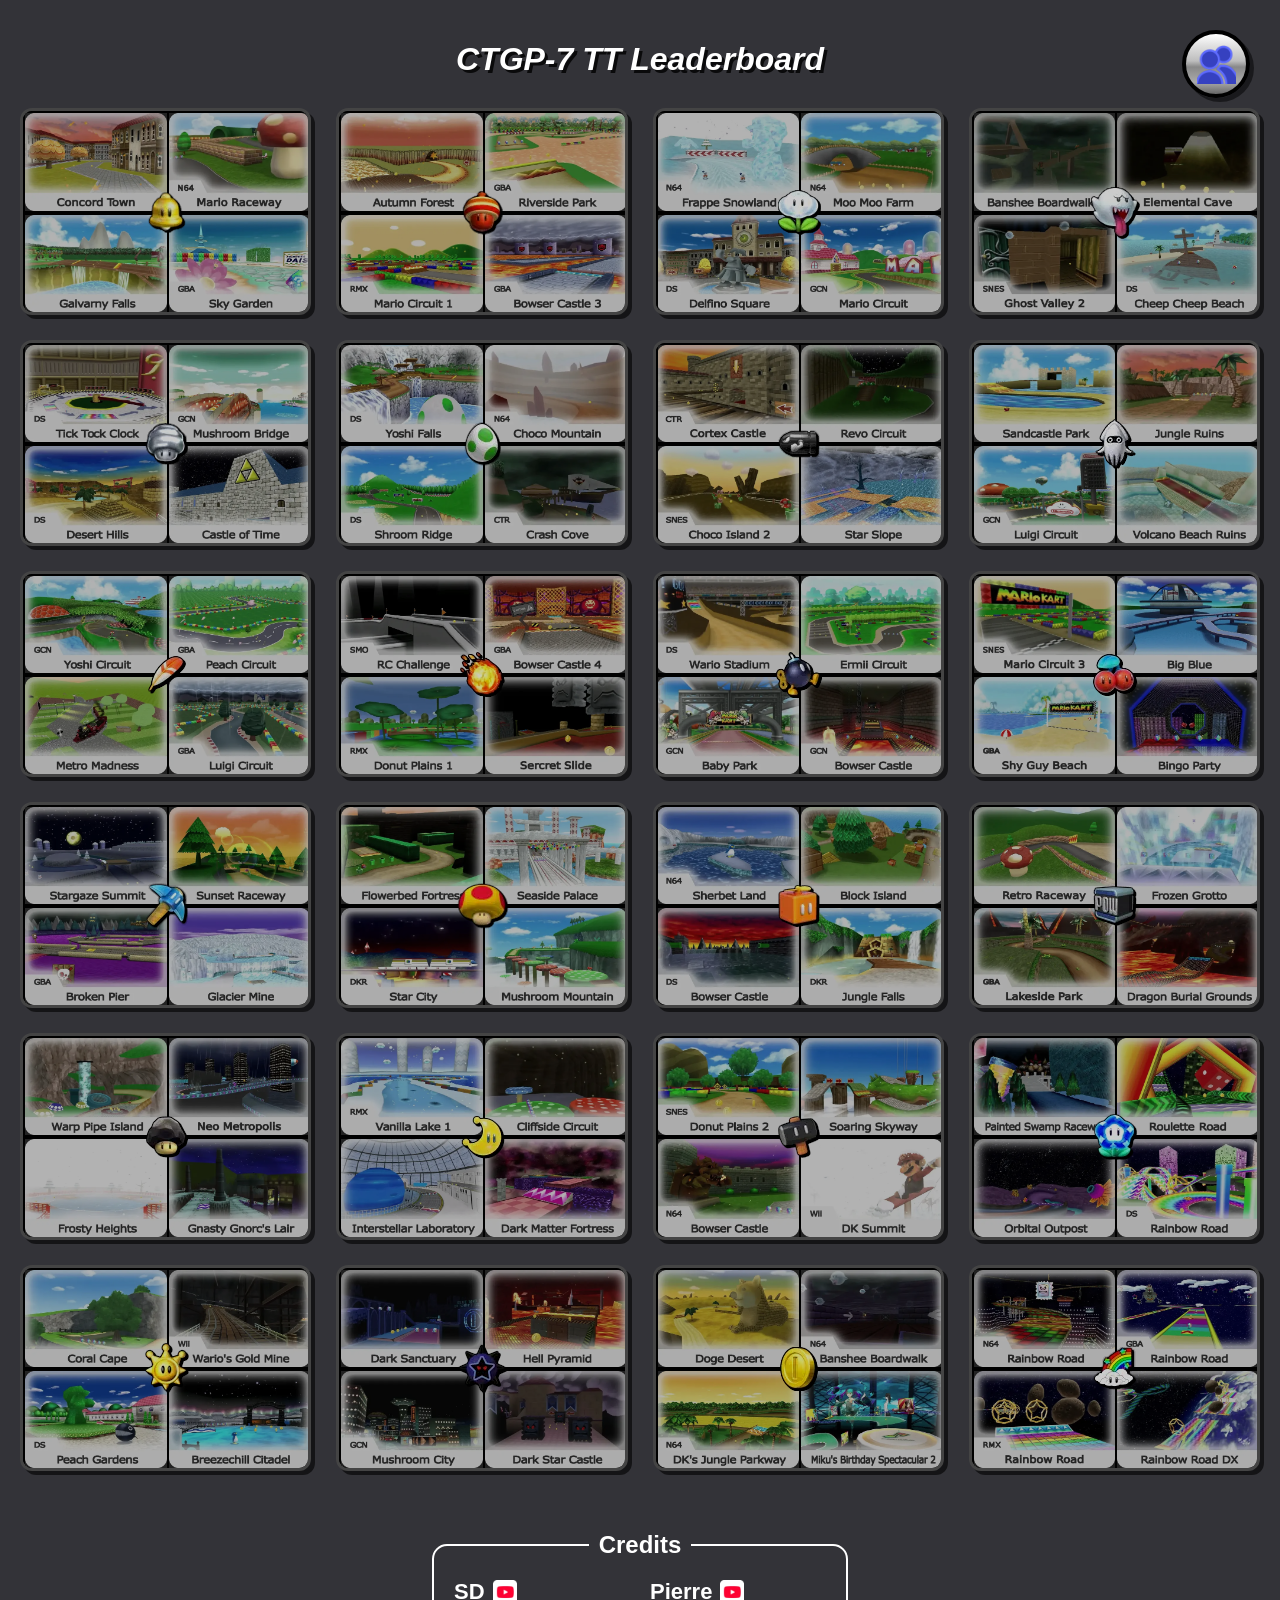
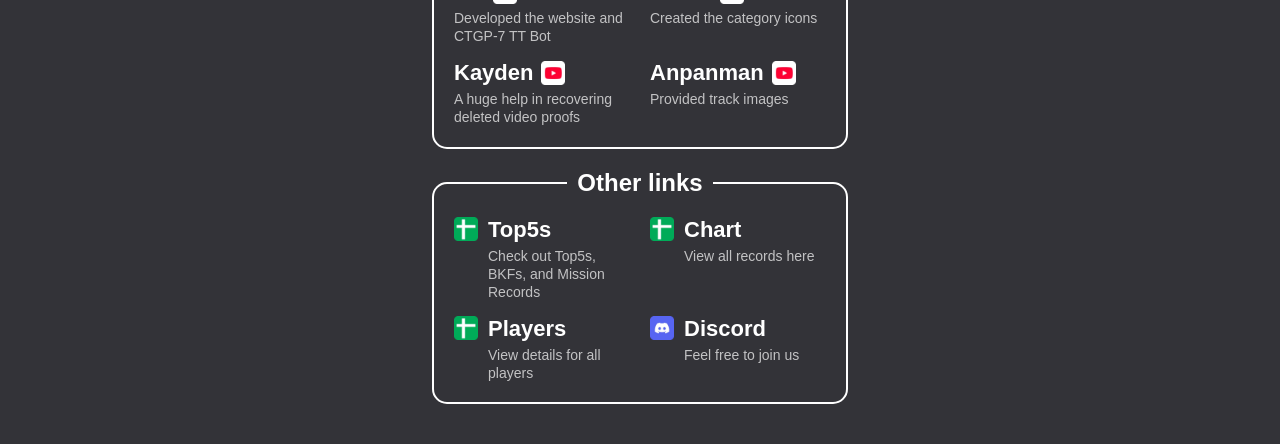
==== index.html @ 00280959 "Restore favicon fallbacks and raw GitHub social metadata in index.html" ====
<!DOCTYPE html>
<html lang="ja">
<head>
  <meta charset="UTF-8">

  <!-- Google tag (gtag.js) -->
  <script async src="https://www.googletagmanager.com/gtag/js?id=G-K8KRHMR2FT"></script>
  <script>
    window.dataLayer = window.dataLayer || [];
    function gtag() { dataLayer.push(arguments); }
    gtag('js', new Date());
    gtag('config', 'G-K8KRHMR2FT');
  </script>

  <!-- 100% privacy-first analytics -->
  <script async src="https://scripts.simpleanalyticscdn.com/latest.js"></script>

  <meta name="viewport" content="width=device-width, initial-scale=1.0">
  <meta name="description" content="Time Trial Leaderboard for CTGP-7. Check the latest world records and rankings">
  <title>CTGP-7 TT Leaderboard</title>

  <!-- 本番(Netlify)は "/"、確認用の GitHub Pages(サブパス配信)は "/CTGP-7-Leaderboard/" を基準にする -->
  <script>document.write('<base href="' + (location.hostname.endsWith('github.io') ? '/CTGP-7-Leaderboard/' : '/') + '">');</script>

  <link rel="icon" href="./favicon.ico" type="image/x-icon" sizes="any" onerror="this.onerror=null;this.href='https://raw.githubusercontent.com/SD-CT7/CTGP-7-Leaderboard/main/favicon.ico'">
  <link rel="icon" href="./favicon.png" type="image/png" sizes="256x256" onerror="this.onerror=null;this.href='https://raw.githubusercontent.com/SD-CT7/CTGP-7-Leaderboard/main/favicon.png'">
  <meta property="og:title" content="CTGP-7 TT Leaderboard">
  <meta property="og:description" content="Time Trial Leaderboard for CTGP-7. Check the latest world records and rankings">
  <meta property="og:type" content="website">
  <meta property="og:url" content="https://ctgp-7-leaderboard.netlify.app/">
  <meta property="og:image" content="https://raw.githubusercontent.com/SD-CT7/CTGP-7-Leaderboard/main/favicon.png">
  <meta property="og:image:type" content="image/png">
  <meta property="og:image:width" content="256">
  <meta property="og:image:height" content="256">
  <meta name="twitter:card" content="summary">
  <meta name="twitter:image" content="https://raw.githubusercontent.com/SD-CT7/CTGP-7-Leaderboard/main/favicon.png">
  <link rel="canonical" href="https://ctgp-7-leaderboard.netlify.app/">
  <script type="application/ld+json">
  {
    "@context": "https://schema.org",
    "@type": "WebSite",
    "name": "CTGP-7 TT Leaderboard",
    "alternateName": [
      "CTGP7 Leaderboard",
      "CT7 TT Leaderboard",
      "CTGP-7 リーダーボード",
      "CTGP-7 ランキング",
      "CTGP-7 タイムアタック",
      "CTGP-7 カスタムトラック"
    ],
    "url": "https://ctgp-7-leaderboard.netlify.app/",
    "description": "Time Trial Leaderboard for CTGP-7. Check the latest world records and rankings",
    "keywords": "CTGP-7, CTGP7, CT7, Mario Kart 7, Time Trial, TT, TA, world records, ランキング, カスタムトラック, タイムアタック, リーダーボード",
    "inLanguage": ["en", "ja"]
  }
  </script>
  <meta name="google-site-verification" content="PtHCcC0MvOGzZiMDQwL14gEuNdEO_nUdO_RQ9Enl7cI">

  <!-- CSS -->
  <link rel="stylesheet" href="./css/base.css">
  <link rel="stylesheet" href="./css/loading.css">
  <link rel="stylesheet" href="./css/cups.css">
  <link rel="stylesheet" href="./css/ranking.css">
  <link rel="stylesheet" href="./css/panels.css">
  <link rel="stylesheet" href="./css/modals.css">
  <link rel="stylesheet" href="./css/mobile.css">

  <link rel="modulepreload" href="./js/main.js">
  <link rel="modulepreload" href="./js/data/loader.js">
  <link rel="modulepreload" href="./js/features/cupCards.js">
  <link rel="modulepreload" href="./js/features/filter.js">
  <link rel="modulepreload" href="./js/features/leaderboard.js">
  <link rel="modulepreload" href="./js/features/playerProfile.js">
  <link rel="modulepreload" href="./js/features/ranking.js">
  <link rel="modulepreload" href="./js/state.js">
  <link rel="modulepreload" href="./js/ui/categoryPicker.js">
  <link rel="modulepreload" href="./js/ui/videoModal.js">
  <link rel="modulepreload" href="./js/config.js">
  <link rel="modulepreload" href="./js/data/courses.js">
  <link rel="modulepreload" href="./js/data/regions.js">
  <link rel="modulepreload" href="./js/features/points.js">
  <link rel="modulepreload" href="./js/features/history.js">
  <link rel="modulepreload" href="./js/utils/dom.js">
</head>

<body>
  <div id="loading-screen">
    <div class="loading-text">Now Loading...</div>
    <div class="progress-container">
      <div class="progress-bar" id="progress-bar"></div>
    </div>
  </div>

  <div id="data-status" style="display:none">Initializing...</div>

  <div id="video-modal">
    <div class="modal-content">
      <div class="close-modal-btn">×</div>
      <iframe id="youtube-frame" src="" style="display:none;"></iframe>
      <img id="modal-image" src="" style="display:none;">
      <video id="modal-video" controls style="display:none; width:100%; height:100%; outline:none;"></video>
    </div>
  </div>

  <!-- 全画面共通(ランキング画面表示中でもプロフィール等を閉じられるよう #cup-select-screen の外に置く) -->
  <div id="overlay"></div>
  <div class="close-btn">×</div>

  <div id="cup-select-screen" class="screen">
    <h1>CTGP-7 TT Leaderboard</h1>

    <div class="leaderboard-btn" id="leaderboard-btn">
      <img src="img/person.webp" alt="Players" onerror="this.style.display='none'">
    </div>

    <div id="leaderboard-panel" class="expand-panel hidden">
      <div class="lb-header">
        <div class="earth-btn">
          <img src="img/earth.webp" onerror="this.style.display='none'">
        </div>
        <h2>Player Leaderboard</h2>
      </div>

      <div class="mobile-category-btn panel-category-btn">
        <img src="img/category.svg" alt="Categories">
      </div>

      <div class="lb-body">
        <div class="ranking-list" id="playerRankingList"></div>
      </div>
    </div>

    <div class="cups-container" id="cupsContainer"></div>

    <div class="info-container">
      <fieldset>
        <legend>Credits</legend>
        <div class="info-content info-grid">
          <a href="https://www.youtube.com/@sddazo-ctgp-7" target="_blank" rel="noopener noreferrer" class="info-item">
            <div class="info-details">
              <div class="info-name">
                <span>SD</span>
                <img src="img/favicon/youtube.webp" alt="" class="info-icon">
              </div>
              <small>Developed the website and CTGP-7 TT Bot</small>
            </div>
          </a>

          <a href="https://www.youtube.com/@Pierre__" target="_blank" rel="noopener noreferrer" class="info-item">
            <div class="info-details">
              <div class="info-name">
                <span>Pierre</span>
                <img src="img/favicon/youtube.webp" alt="" class="info-icon">
              </div>
              <small>Created the category icons</small>
            </div>
          </a>

          <a href="https://www.youtube.com/@04kayd3n" target="_blank" rel="noopener noreferrer" class="info-item">
            <div class="info-details">
              <div class="info-name">
                <span>Kayden</span>
                <img src="img/favicon/youtube.webp" alt="" class="info-icon">
              </div>
              <small>A huge help in recovering deleted video proofs</small>
            </div>
          </a>

          <a href="https://www.youtube.com/@anpanmanmk7" target="_blank" rel="noopener noreferrer" class="info-item">
            <div class="info-details">
              <div class="info-name">
                <span>Anpanman</span>
                <img src="img/favicon/youtube.webp" alt="" class="info-icon">
              </div>
              <small>Provided track images</small>
            </div>
          </a>
        </div>
      </fieldset>

      <fieldset>
        <legend>Other links</legend>
        <div class="info-content info-grid">
          <a href="https://docs.google.com/spreadsheets/d/1I8z7cbKY2tpw2BvKi1hA3KPifSOOlkR6ji3NvbdE1a0" target="_blank" rel="noopener noreferrer" class="info-item">
            <img src="img/favicon/excel.webp" alt="" class="info-icon">
            <div class="info-details">
              <span>Top5s</span>
              <small>Check out Top5s, BKFs, and Mission Records</small>
            </div>
          </a>

          <a href="https://docs.google.com/spreadsheets/d/1aqhIBbpPZBoziX9KXVK7c4JL9Zir7OLp0uWcgjoFn90" target="_blank" rel="noopener noreferrer" class="info-item">
            <img src="img/favicon/excel.webp" alt="" class="info-icon">
            <div class="info-details">
              <span>Chart</span>
              <small>View all records here</small>
            </div>
          </a>

          <a href="https://docs.google.com/spreadsheets/d/1t-iFEK_NHvX9LVMvH1_hjLXI_47ti9H-4awDXuEpUm8" target="_blank" rel="noopener noreferrer" class="info-item">
            <img src="img/favicon/excel.webp" alt="" class="info-icon">
            <div class="info-details">
              <span>Players</span>
              <small>View details for all players</small>
            </div>
          </a>

          <a href="https://discord.com/invite/sC6MurnUuj" target="_blank" rel="noopener noreferrer" class="info-item">
            <img src="img/favicon/discord.webp" alt="" class="info-icon">
            <div class="info-details">
              <span>Discord</span>
              <small>Feel free to join us</small>
            </div>
          </a>
        </div>
      </fieldset>
    </div>
  </div>

  <div id="ranking-screen" class="screen hidden">
    <div class="ranking-header">
      <button class="back-btn">← Back</button>

      <div class="mode-toggle-container">
        <!-- タイヤ切替(Any / Monster)は一時的に無効化中。復活させる場合はコメントを外す。
        <div class="mode-toggle">
          <div class="toggle-option selected" id="opt-without" data-tooltip="Any tires">
            <img src="img/kart/tire/normal.webp" id="opt-without-img">
          </div>
          <div class="toggle-option" id="opt-dekatire" data-tooltip="Monster tires only">
            <img src="img/kart/tire/redmonster.webp" id="opt-dekatire-img">
          </div>
        </div>
        -->

        <div class="mobile-category-btn">
          <img src="img/category.svg" alt="Categories">
        </div>

        <div class="earth-btn">
          <img src="img/earth.webp" onerror="this.style.display='none'">
        </div>

        <div id="history-btn" class="history-btn hidden" data-tooltip="History (older course versions)">
          <img src="img/history.webp" alt="History" onerror="this.style.display='none'">
        </div>

        <div id="glitch-btn" class="glitch-btn hidden" data-tooltip="Glitch Category">G</div>
      </div>

      <h2 id="ranking-course-title" class="course-title">Course Name</h2>
    </div>

    <div id="history-bar" class="history-bar hidden"></div>

    <div class="ranking-list" id="rankingList"></div>
  </div>

  <!-- カテゴリ選択(ランキング・プレイヤープロフィール・プレイヤーランキング共通) -->
  <div id="category-overlay" class="mobile-category-overlay">
    <div class="mobile-category-list">
      <div class="mobile-category-item" data-cat="General">
        <img src="img/category/general.webp"> General
      </div>
      <div class="mobile-category-item" data-cat="Flap">
        <img src="img/category/flap.webp"> Flap
      </div>
      <div class="mobile-category-item" data-cat="Shroomless">
        <img src="img/category/shroomless.webp"> Shroomless
      </div>
      <div class="mobile-category-item" data-cat="Mission">
        <img src="img/category/mission.webp"> Mission
      </div>
    </div>
  </div>

  <div id="country-filter-overlay" class="country-filter-overlay">
    <div class="country-filter-box">
      <div class="cf-header">
        <span class="cf-back-btn" id="cf-back-btn">← Back</span>
        <h3 id="cf-title">Filter by Region</h3>
        <div class="cf-close-btn">×</div>
      </div>
      <div class="cf-list" id="cf-list"></div>
    </div>
  </div>

  <div id="player-profile-panel" class="expand-panel hidden">
    <div class="lb-header">
      <h2 id="pp-name">Player</h2>
    </div>

    <div class="mobile-category-btn panel-category-btn">
      <img src="img/category.svg" alt="Categories">
    </div>

    <div class="sort-toggle-container">
      <div class="sort-toggle" id="pp-sort-toggle">
        <div class="sort-toggle-option selected" data-sort="course">Course</div>
        <div class="sort-toggle-option" data-sort="rank">Rank</div>
      </div>
    </div>

    <div class="lb-body">
      <div class="ranking-list" id="ppRecordList"></div>
    </div>
  </div>

  <script type="module" src="./js/main.js"></script>
</body>
</html>
---- css/base.css ----
:root {
  --bg-color: #333338;
  --card-bg: #000;
  --border-color: #444;
  --highlight: #f1c40f;
  --transition-speed: 0.6s;
  --hover-speed: 0.15s; 
  
  --easing-smooth: cubic-bezier(0.25, 1, 0.5, 1);
  --sidebar-width: 120px; 
  
  --gold-smooth: linear-gradient(to bottom, #fffbe0 0%, #fef06a 20%, #f7d54d 45%, #e2a400 55%, #f1b800 80%, #d48a00 100%);
  --gray-smooth: linear-gradient(to bottom, #ffffff 0%, #e0e0e0 20%, #bdbdbd 45%, #888888 55%, #aaaaaa 80%, #666666 100%);
  --bold-line: 3px solid #000;
}

body {
  background-color: var(--bg-color);
  font-family: 'Arial Black', Arial, sans-serif;
  color: white;
  padding: 0;
  margin: 0;
  overflow-x: hidden;
  min-height: 100vh;
}

/* カード展開時は背景スクロール禁止 */
body.mode-expanded {
  overflow: hidden !important;
  touch-action: none;
}

.screen { padding: 20px; box-sizing: border-box; width: 100%; min-height: 100vh; transition: opacity 0.5s; }
.hidden { display: none !important; }

h1 { text-align: center; margin-bottom: 30px; text-shadow: 3px 3px 0 rgba(0,0,0,0.8); font-style: italic; transition: opacity 0.5s; padding: 0 90px; box-sizing: border-box; font-size: clamp(1.3rem, 4vw, 2rem); }
---- css/loading.css ----
/* ローディング画面のCSS */
#loading-screen {
  position: fixed;
  top: 0; left: 0;
  width: 100%; height: 100%;
  background-color: #1a1a1a;
  z-index: 2147483647; /* 最前面 */
  display: flex;
  flex-direction: column;
  align-items: center;
  justify-content: center;
  transition: opacity 0.5s ease, visibility 0.5s;
}
#loading-screen.hidden {
  opacity: 0;
  visibility: hidden;
  pointer-events: none;
}
.loading-text {
  font-size: 2rem;
  margin-bottom: 20px;
  color: #fff;
  text-shadow: 2px 2px 0 #000;
  letter-spacing: 2px;
}
.progress-container {
  width: 300px;
  height: 10px;
  background: #333;
  border: 2px solid #555;
  border-radius: 5px;
  overflow: hidden;
  position: relative;
}
.progress-bar {
  height: 100%;
  width: 0%;
  background: var(--gold-smooth);
  transition: width 0.1s linear;
}
---- css/cups.css ----
/* カップ選択画面 */
.cups-container { display: grid; grid-template-columns: repeat(auto-fill, minmax(280px, 1fr)); gap: 25px; max-width: 1400px; margin: 0 auto; position: relative; }

.cup-card {
  background: var(--card-bg); border: 3px solid var(--border-color); border-radius: 12px;
  position: relative; overflow: hidden; cursor: pointer; 
  box-shadow: 4px 4px 0 rgba(0,0,0,0.6);
  
  transition: width var(--transition-speed) var(--easing-smooth), 
              height var(--transition-speed) var(--easing-smooth), 
              top var(--transition-speed) var(--easing-smooth), 
              left var(--transition-speed) var(--easing-smooth), 
              transform var(--hover-speed) var(--easing-smooth), 
              padding-left var(--transition-speed) var(--easing-smooth), 
              border-color var(--hover-speed), 
              opacity 0.5s ease;
  z-index: 1; box-sizing: border-box; padding-left: 0; 
}

.cup-card:not(.active):hover { 
  transform: translateY(-5px) scale(1.02); 
  border-color: var(--highlight); 
  z-index: 10; 
}

.cup-card.active { 
  z-index: 1000; 
  border-color: var(--highlight); 
  cursor: default; 
  box-shadow: 0 0 0 2000px rgba(0,0,0,0.85); 
  padding-left: var(--sidebar-width); 
  overflow: visible; 
}

body.mode-expanded .cup-card:not(.active) { opacity: 0; pointer-events: none; }
body.mode-expanded h1 { opacity: 0; pointer-events: none; }

/* 背景クリック用プレースホルダー */
.cup-card-placeholder { visibility: hidden; border: 3px solid transparent; box-sizing: border-box; cursor: pointer; }

/* グリッド設定 */
.course-grid { 
  display: grid; grid-template-columns: 1fr 1fr; gap: 2px; 
  background-color: #000; padding: 2px; 
  width: 100%; height: 100%; 
  transition: width var(--transition-speed) var(--easing-smooth), height var(--transition-speed) var(--easing-smooth), margin var(--transition-speed) var(--easing-smooth);
}

/* デスクトップ用：枠の余白確保 */
.cup-card.active .course-grid {
  width: calc(100% - 50px);
  height: calc(100% - 25px); 
  margin-top: 12.5px;        
}

.course-img-wrapper { 
  width: 100%; aspect-ratio: 35 / 24; background-color: #222; overflow: hidden; position: relative; 
  transition: transform var(--hover-speed) var(--easing-smooth), filter 0.3s ease; 
  touch-action: pan-y; 
}

.course-img-wrapper img { 
  width: 100%; height: 100%; object-fit: cover; display: block; 
  filter: brightness(0.7) grayscale(20%); 
  transition: filter 0.3s ease;
  pointer-events: none; 
}

.cup-card:not(.active):hover .course-img-wrapper img { filter: brightness(1.0) grayscale(0%); }
.cup-card.active .course-img-wrapper { cursor: pointer; pointer-events: auto; }
.cup-card.active .course-img-wrapper img { filter: brightness(1.0) grayscale(0%); pointer-events: none; }
.cup-card.active .course-img-wrapper:hover { transform: translateY(-5px) scale(1.05); z-index: 2; }

/* アイコン */
.cup-icon-wrapper { position: absolute; top: 50%; left: 50%; transform: translate(-50%, -50%); width: 100px; height: 100px; display: flex; align-items: center; justify-content: center; z-index: 5; pointer-events: none; transition: all var(--transition-speed); }
.cup-icon-wrapper img { max-width: 100%; max-height: 100%; object-fit: contain; filter: brightness(0.8) drop-shadow(2px 2px 0 rgba(0,0,0,1.0)); }
.cup-card.active .cup-icon-wrapper { left: calc(var(--sidebar-width) / 2); transform: translate(-50%, -50%) scale(1.5); }
.cup-card.active .cup-icon-wrapper img { filter: brightness(1.1) drop-shadow(3px 3px 0 rgba(255, 255, 255, 0.3)); }

/* その他UI要素 */
#overlay { position: fixed; top: 0; left: 0; width: 100%; height: 100%; background: transparent; z-index: 900; opacity: 0; pointer-events: none; transition: opacity 0.5s; }
body.mode-expanded #overlay { opacity: 1; pointer-events: auto; }

/* 画面右上の全体用×ボタン */
.close-btn { position: fixed; top: 30px; right: 30px; width: 60px; height: 60px; background: #e74c3c; border: 4px solid #000; border-radius: 50%; color: #fff; font-size: 40px; font-family: Arial, sans-serif; line-height: 1; display: flex; align-items: center; justify-content: center; cursor: pointer; z-index: 2000; opacity: 0; pointer-events: none; transition: transform 0.15s, opacity 0.3s, background 0.15s; box-shadow: 4px 4px 0 rgba(0,0,0,0.5); }
body.mode-expanded .close-btn { opacity: 1; pointer-events: auto; }
.close-btn:hover { transform: scale(1.1); background: #ff5e57; }

/* モーダルの白い×ボタン */
.close-modal-btn { 
  position: absolute; top: -50px; right: -10px; width: 40px; height: 40px; 
  color: #fff; font-size: 40px; font-weight: bold; cursor: pointer; 
  line-height: 1; text-align: center; 
}

/* Credits & Links (リンク対応版) */
.info-container {
  width: 100%;
  max-width: 420px;
  margin: 60px auto 20px auto; 
  display: flex;
  flex-direction: column;
  gap: 20px;
  font-family: sans-serif;
  color: white;
  transition: opacity 0.5s; 
}

body.mode-expanded .info-container {
  opacity: 0;
  pointer-events: none;
}

.info-container fieldset {
  border: 2px solid #ffffff;
  border-radius: 15px;
  padding: 20px;
  box-sizing: border-box;
}

.info-container legend {
  font-size: 24px;
  font-weight: bold;
  padding: 0 10px;
  text-align: center;
  margin-left: auto;
  margin-right: auto;
}

.info-content {
  font-size: 22px;
  font-weight: bold;
}

.info-credits-list {
  display: flex;
  flex-direction: column;
  gap: 15px;
}

.info-grid {
  display: grid;
  grid-template-columns: repeat(2, minmax(0, 1fr));
  gap: 15px 20px;
  align-items: start;
}

.info-item {
  display: flex;
  align-items: flex-start;
  gap: 10px;
  min-width: 0;
  cursor: pointer;
  transition: opacity 0.2s;
  text-decoration: none;
  color: white;
}

.info-item:hover {
  opacity: 0.7;
}

.info-details {
  display: flex;
  flex-direction: column;
  gap: 4px;
  min-width: 0;
}

.info-details {
  min-width: 0;
  overflow-wrap: anywhere;
}

.info-details small {
  font-size: 14px;
  font-weight: normal;
  line-height: 1.3;
  opacity: 0.7;
}

.info-icon {
  width: 24px;
  height: 24px;
  object-fit: contain;
}

.info-name {
  display: flex;
  align-items: center;
  gap: 8px;
}
---- css/ranking.css ----
#ranking-screen { background-color: #333; padding-top: 40px; position: relative; padding-bottom: 50px; }
.ranking-header { max-width: 900px; margin: 0 auto 30px auto; display: flex; justify-content: space-between; align-items: center; }
.course-title { font-size: 2rem; text-shadow: 2px 2px 0 #000; margin: 0; flex: 1; text-align: right; }

/* 戻るボタン：z-index 500 */
.back-btn { 
  padding: 10px 20px; font-size: 1rem; font-weight: bold; color: #000; background: var(--gray-smooth); border: 3px solid #000; cursor: pointer; border-radius: 5px; transition: transform 0.1s; flex: 0 0 auto; 
  position: relative; z-index: 500; 
}
.back-btn:hover { transform: scale(1.05); }

/* モード切替ボタンの親コンテナ：z-index 600 */
.mode-toggle-container { 
  flex: 1; display: flex; justify-content: center; 
  position: relative; z-index: 600; 
}

.mode-toggle { display: flex; background: #444; border: 3px solid #000; border-radius: 50px; overflow: visible; cursor: pointer; box-shadow: 4px 4px 0 rgba(0,0,0,0.5); transform: scale(1.0); transition: transform 0.1s; }

.toggle-option { 
  width: 80px; height: 40px; 
  display: flex; align-items: center; justify-content: center; 
  background: var(--gray-smooth); transition: background 0.3s; 
  padding: 2px; position: relative; 
  user-select: none; 
  -webkit-user-select: none;
}

.toggle-option:first-child { border-top-left-radius: 46px; border-bottom-left-radius: 46px; border-right: 3px solid #000; }
.toggle-option:last-child { border-top-right-radius: 46px; border-bottom-right-radius: 46px; }
.toggle-option.selected { background: var(--gold-smooth); box-shadow: inset 2px 2px 5px rgba(0,0,0,0.2); }

.toggle-option img { 
  max-height: 80%; max-width: 80%; object-fit: contain; 
  filter: drop-shadow(2px 2px 0 rgba(0,0,0,0.5)); 
  pointer-events: none; 
  user-select: none;
  -webkit-user-drag: none;
}

/* 既存ツールチップ */
.toggle-option::after { content: attr(data-tooltip); position: absolute; bottom: 125%; left: 50%; transform: translateX(-50%); background-color: rgba(0, 0, 0, 0.9); color: #fff; padding: 6px 12px; border-radius: 6px; font-size: 0.8rem; white-space: nowrap; opacity: 0; visibility: hidden; transition: opacity 0.15s, bottom 0.15s; pointer-events: none; z-index: 999999; border: 1px solid #555; }
.toggle-option::before { content: ''; position: absolute; bottom: 115%; left: 50%; transform: translateX(-50%); border-width: 6px; border-style: solid; border-color: rgba(0,0,0,0.9) transparent transparent transparent; opacity: 0; visibility: hidden; transition: opacity 0.15s, bottom 0.15s; z-index: 999999; }
.toggle-option:hover::after { opacity: 1; visibility: visible; bottom: 115%; }
.toggle-option:hover::before { opacity: 1; visibility: visible; bottom: 105%; }

/* Glitchボタン */
.glitch-btn {
  width: 50px; height: 50px;
  margin-left: 20px;
  background: #e74c3c;
  border: 3px solid #000;
  border-radius: 50%;
  color: #fff;
  font-family: 'Arial Black', sans-serif;
  font-size: 1.8rem;
  font-weight: 900;
  display: flex; align-items: center; justify-content: center;
  cursor: pointer;
  box-shadow: 4px 4px 0 rgba(0,0,0,0.5);
  transition: transform 0.1s, background 0.2s, box-shadow 0.2s;
  position: relative;
}
.glitch-btn:hover::after {
  content: attr(data-tooltip);
  position: absolute; bottom: 125%; left: 50%; transform: translateX(-50%);
  background-color: rgba(0, 0, 0, 0.9); color: #fff; padding: 6px 12px;
  border-radius: 6px; font-size: 0.8rem; white-space: nowrap;
  pointer-events: none; z-index: 999999; border: 1px solid #555;
}
.glitch-btn:hover { transform: scale(1.1); filter: brightness(1.1); }

/* 選択された状態 */
.glitch-btn.active {
  background: #7f8c8d;
  box-shadow: inset 3px 3px 5px rgba(0,0,0,0.5);
  transform: translateY(2px);
  color: #eee;
  border-color: #555; 
}

/* Historyボタン(Glitchボタンと同じ見た目・色違い) */
.history-btn {
  width: 50px; height: 50px;
  margin-left: 20px;
  background: var(--gray-smooth);
  border: 3px solid #000;
  border-radius: 50%;
  display: flex; align-items: center; justify-content: center;
  cursor: pointer;
  box-shadow: 4px 4px 0 rgba(0,0,0,0.5);
  transition: transform 0.1s, background 0.2s, box-shadow 0.2s;
  position: relative;
}
.history-btn img { width: 80%; height: 80%; object-fit: contain; pointer-events: none; }
.history-btn:hover::after {
  content: attr(data-tooltip);
  position: absolute; bottom: 125%; left: 50%; transform: translateX(-50%);
  background-color: rgba(0, 0, 0, 0.9); color: #fff; padding: 6px 12px;
  border-radius: 6px; font-size: 0.8rem; white-space: nowrap;
  pointer-events: none; z-index: 999999; border: 1px solid #555;
}
.history-btn:hover { transform: scale(1.1); filter: brightness(1.1); }
.history-btn.active {
  background: var(--gold-smooth);
  box-shadow: inset 3px 3px 5px rgba(0,0,0,0.3);
  transform: translateY(2px);
}

/* バージョン選択バー(ヘッダーとランキングの間) */
.history-bar { max-width: 800px; margin: -10px auto 20px auto; text-align: center; }
.history-pills { display: flex; flex-wrap: wrap; justify-content: center; gap: 10px; }
.history-pill {
  padding: 6px 18px;
  background: var(--gray-smooth);
  border: 3px solid #000; border-radius: 50px;
  color: #000; font-family: 'Arial Black', sans-serif; font-weight: bold; font-size: 0.95rem;
  cursor: pointer;
  box-shadow: 3px 3px 0 rgba(0,0,0,0.5);
  transition: transform 0.15s, filter 0.15s;
}
.history-pill:hover { transform: scale(1.05); filter: brightness(1.1); }
.history-pill.selected { background: var(--gold-smooth); }
.history-note { margin-top: 10px; font-size: 0.85rem; color: #bbb; font-family: Arial, sans-serif; }

.ranking-list { display: flex; flex-direction: column; align-items: center; width: 100%; }
.rank-row { display: flex; width: 100%; max-width: 800px; height: 70px; border: var(--bold-line); background: var(--gray-smooth); box-sizing: border-box; margin-bottom: 10px; cursor: default; color: #000; opacity: 0; transform: translateX(-100vw); transition: transform 0.1s var(--easing-smooth), filter 0.1s; }
.rank-row.rank-1st { background: var(--gold-smooth); z-index: 10; }
.rank-row:hover { filter: brightness(1.1); transform: translateY(-2px) scale(1.02) !important; z-index: 5; }

.section { height: 100%; border-right: var(--bold-line); display: flex; align-items: center; justify-content: center; font-weight: bold; }
.section:last-child { border-right: none; }
.col-rank { flex: 0 0 70px; padding: 0; font-size: 1.5rem; }
.col-rank img { max-height: 100%; max-width: 100%; object-fit: contain; }
.col-name { flex: 3; justify-content: flex-start; padding-left: 20px; font-size: 1.2rem; white-space: nowrap; overflow: hidden; text-overflow: ellipsis; }
.col-time { flex: 1.5; font-family: monospace; font-size: 1.2rem; }
.col-icon { flex: 0 0 70px; padding: 5px; box-sizing: border-box; }
.col-flag { flex: 0 0 50px; padding: 2px; }
.col-flag img { width: 90%; height: 90%; object-fit: contain; filter: drop-shadow(1px 1px 1px rgba(0,0,0,0.3)); }
.time-link, .name-link { color: inherit; text-decoration: underline; text-decoration-thickness: 3px; cursor: pointer; transition: opacity 0.1s; }
.time-link:hover, .name-link:hover { opacity: 0.5; color: inherit;}
.col-icon a, .col-icon div { display: flex; width: 100%; height: 100%; align-items: center; justify-content: center; }
.col-icon img { max-width: 100%; max-height: 100%; object-fit: contain; filter: drop-shadow(2px 2px 0 rgba(0,0,0,0.3)); transition: transform 0.1s var(--easing-smooth); cursor: pointer; }
.col-icon a:hover img, .col-icon div:hover img { transform: scale(1.2); filter: none; }

/* Read More ボタンのデザイン */
.read-more-btn {
  display: block;
  width: 200px;
  margin: 20px auto;
  padding: 10px;
  text-align: center;
  background: var(--gold-smooth); 
  border: 3px solid #000; 
  border-radius: 50px;
  color: #000; 
  font-family: 'Arial Black', sans-serif;
  font-weight: bold;
  font-size: 1.1rem;
  cursor: pointer;
  transition: transform 0.2s, filter 0.2s;
  box-shadow: 3px 3px 0 rgba(0,0,0,0.5);
}
.read-more-btn:hover {
  transform: scale(1.05);
  filter: brightness(1.1);
}

#data-status { position: fixed; bottom: 5px; left: 5px; font-size: 10px; background: rgba(0,0,0,0.7); padding: 3px 6px; border-radius: 4px; z-index: 9999; pointer-events: none; color: #fff; }
---- css/panels.css ----
/* プレイヤーリーダーボード ボタン(右上) */
.leaderboard-btn {
  position: fixed; top: 30px; right: 30px;
  width: 60px; height: 60px;
  background: var(--gray-smooth);
  border: 4px solid #000; border-radius: 50%;
  display: flex; align-items: center; justify-content: center;
  cursor: pointer; overflow: hidden;
  z-index: 1500;
  box-shadow: 4px 4px 0 rgba(0,0,0,0.5);
  transition: transform 0.15s, opacity 0.3s, border-color 0.15s;
}
.leaderboard-btn img { width: 65%; height: 65%; object-fit: contain; }
.leaderboard-btn:hover { transform: scale(1.1); border-color: var(--highlight); }
body.mode-expanded .leaderboard-btn { opacity: 0; pointer-events: none; }

/* フルスクリーン展開パネル共通(リーダーボード・プレイヤープロフィールで共有) */
.expand-panel {
  background: var(--card-bg);
  border: 3px solid var(--highlight);
  border-radius: 12px;
  box-sizing: border-box;
  overflow: hidden;
  z-index: 1000;
  position: relative; /* 実際の表示時は JS が position:fixed を指定する */
  box-shadow: 0 0 0 2000px rgba(0,0,0,0.85);
  display: flex; flex-direction: column;
  transition: width var(--transition-speed) var(--easing-smooth),
              height var(--transition-speed) var(--easing-smooth),
              top var(--transition-speed) var(--easing-smooth),
              left var(--transition-speed) var(--easing-smooth),
              transform var(--transition-speed) var(--easing-smooth),
              opacity var(--transition-speed) var(--easing-smooth);
}
.lb-header {
  flex: 0 0 auto; display: flex; align-items: center; justify-content: center;
  padding: 20px 25px; border-bottom: var(--bold-line);
  position: relative;
}
.lb-header h2 { font-size: 1.6rem; line-height: 1.2; margin: 0; text-shadow: 2px 2px 0 rgba(0,0,0,0.8); }
.lb-body { flex: 1 1 auto; overflow-y: auto; padding: 20px; -webkit-overflow-scrolling: touch; overscroll-behavior: contain; }

.panel-close-btn {
  position: absolute; right: 15px; top: 50%; transform: translateY(-50%);
  width: 32px; height: 32px; border-radius: 50%;
  background: #e74c3c; border: 3px solid #000; color: #fff;
  display: flex; align-items: center; justify-content: center;
  font-size: 18px; font-family: Arial, sans-serif; line-height: 1;
  cursor: pointer; transition: transform 0.15s;
  box-shadow: 2px 2px 0 rgba(0,0,0,0.5);
}
.panel-close-btn:hover { transform: translateY(-50%) scale(1.1); }

/* 地域・国フィルター: Earthボタン */
.earth-btn {
  width: 45px; height: 45px; flex-shrink: 0;
  border-radius: 50%;
  background: var(--gray-smooth);
  border: 3px solid #000;
  box-shadow: 4px 4px 0 rgba(0,0,0,0.5);
  cursor: pointer;
  display: flex; align-items: center; justify-content: center;
  overflow: hidden;
  transition: transform 0.1s, box-shadow 0.15s;
}
.earth-btn img { width: 75%; height: 75%; object-fit: contain; }
.earth-btn:hover { transform: scale(1.08); }
.earth-btn.filter-active { box-shadow: 4px 4px 0 rgba(0,0,0,0.5), 0 0 0 3px var(--highlight); }

.lb-header .earth-btn { position: absolute; left: 15px; top: 50%; width: 32px; height: 32px; transform: translateY(-50%); }
.lb-header .earth-btn:hover { transform: translateY(-50%) scale(1.08); }

/* 地域・国フィルター: 選択ダイアログ */
.country-filter-overlay {
  display: none;
  position: fixed; inset: 0;
  background: rgba(0,0,0,0.85);
  z-index: 2000000;
  align-items: center; justify-content: center;
}
.country-filter-overlay.visible { display: flex; }
.country-filter-box {
  background: var(--card-bg);
  border: 3px solid var(--highlight);
  border-radius: 12px;
  width: min(420px, 90vw);
  max-height: 78vh;
  display: flex; flex-direction: column;
  overflow: hidden;
  box-shadow: 10px 10px 0 rgba(0,0,0,0.6);
}
.cf-header { display: flex; align-items: center; justify-content: space-between; padding: 14px 18px; border-bottom: var(--bold-line); }
.cf-header h3 { margin: 0; font-size: 1.1rem; color: white; text-align: center; flex: 1; }
.cf-back-btn { cursor: pointer; font-weight: bold; font-size: 0.8rem; color: var(--highlight); visibility: hidden; white-space: nowrap; }
.cf-back-btn.visible { visibility: visible; }
.cf-close-btn { width: 28px; height: 28px; flex-shrink: 0; border-radius: 50%; background: #e74c3c; border: 3px solid #000; color: #fff; display: flex; align-items: center; justify-content: center; cursor: pointer; font-size: 16px; }
.cf-list { overflow-y: auto; padding: 12px; }
.cf-item {
  display: flex; align-items: center; gap: 10px;
  padding: 10px 14px; margin-bottom: 8px;
  background: var(--gray-smooth); border: 3px solid #000; border-radius: 8px;
  color: #000; font-weight: bold; font-size: 0.9rem; cursor: pointer;
  transition: transform 0.1s;
}
.cf-item:hover { transform: translateX(4px); }
.cf-item.selected { background: var(--gold-smooth); border-color: var(--highlight); }
.cf-item img { width: 22px; height: 16px; object-fit: contain; flex-shrink: 0; }
.cf-item.all-item { justify-content: center; }

.player-row {
  display: flex; align-items: center; width: 100%; max-width: 700px;
  height: 56px; margin: 0 auto 10px auto;
  border: var(--bold-line); background: var(--gray-smooth); color: #000;
  box-sizing: border-box;
  opacity: 0; transform: translateX(-100vw);
  transition: transform 0.1s var(--easing-smooth), filter 0.1s;
  cursor: pointer;
}
.player-row.rank-1st { background: var(--gold-smooth); }
.player-row:hover { filter: brightness(1.1); transform: translateY(-2px) scale(1.02) !important; z-index: 5; }
.pr-rank { flex: 0 0 55px; height: 100%; border-right: var(--bold-line); display: flex; align-items: center; justify-content: center; font-size: 1.2rem; font-weight: bold; }
.pr-rank img { max-height: 75%; max-width: 75%; object-fit: contain; }
.pr-name { flex: 1; padding-left: 20px; font-size: 1.05rem; font-weight: bold; white-space: nowrap; overflow: hidden; text-overflow: ellipsis; }
.pr-points { flex: 0 0 110px; height: 100%; border-left: var(--bold-line); display: flex; align-items: center; justify-content: center; font-family: monospace; font-size: 1.05rem; font-weight: bold; }

/* プレイヤープロフィールページ */
.sort-toggle-container { display: flex; justify-content: center; padding: 10px 20px; border-bottom: var(--bold-line); }
.sort-toggle { display: flex; background: #444; border: 3px solid #000; border-radius: 50px; overflow: hidden; cursor: pointer; box-shadow: 4px 4px 0 rgba(0,0,0,0.5); }
.sort-toggle-option { padding: 8px 22px; font-size: 0.85rem; font-weight: bold; color: #ccc; transition: background 0.2s, color 0.2s; user-select: none; -webkit-user-select: none; }
.sort-toggle-option.selected { background: var(--gold-smooth); color: #000; }

.record-row {
  display: flex; align-items: center; width: 100%; max-width: 700px;
  height: 56px; margin: 0 auto 10px auto;
  border: var(--bold-line); background: var(--gray-smooth); color: #000;
  box-sizing: border-box;
  opacity: 0; transform: translateX(-100vw);
  transition: transform 0.1s var(--easing-smooth), filter 0.1s;
}
.record-row.gold-rank { background: var(--gold-smooth); }
.record-row:hover { filter: brightness(1.1); transform: translateY(-2px) scale(1.02) !important; z-index: 5; }
.rr-rank { flex: 0 0 50px; height: 100%; border-right: var(--bold-line); display: flex; align-items: center; justify-content: center; font-size: 1rem; font-weight: bold; }
.rr-rank img { max-height: 75%; max-width: 75%; object-fit: contain; }
.rr-track { flex: 1; padding-left: 16px; font-size: 0.95rem; font-weight: bold; white-space: nowrap; overflow: hidden; text-overflow: ellipsis; }
.rr-tire { flex: 0 0 36px; height: 100%; border-left: var(--bold-line); display: flex; align-items: center; justify-content: center; }
.rr-tire img { max-width: 60%; max-height: 60%; }
.rr-time { flex: 0 0 100px; height: 100%; border-left: var(--bold-line); display: flex; align-items: center; justify-content: center; font-family: monospace; font-size: 0.9rem; font-weight: bold; }
.rr-track.course-jump { cursor: pointer; text-decoration: underline; text-decoration-thickness: 2px; }
.rr-track.course-jump:hover { opacity: 0.6; }
.rr-icon { flex: 0 0 40px; height: 100%; border-left: var(--bold-line); display: flex; align-items: center; justify-content: center; }
.rr-icon a, .rr-icon div { display: flex; width: 100%; height: 100%; align-items: center; justify-content: center; }
.rr-icon img { max-width: 60%; max-height: 60%; object-fit: contain; }
---- css/modals.css ----
/* モーダル：z-index 2147483647 */
#video-modal { 
  position: fixed; top: 0; left: 0; width: 100%; height: 100%; 
  background: rgba(0,0,0,0.95); 
  z-index: 2147483647; 
  display: flex; align-items: center; justify-content: center; 
  opacity: 0; pointer-events: none; transition: opacity 0.3s ease; 
}
#video-modal.visible { opacity: 1; pointer-events: auto; }
.modal-content { position: relative; width: 90%; max-width: 960px; aspect-ratio: 16 / 9; background: #000; border: 2px solid #555; box-shadow: 10px 10px 0 rgba(0,0,0,1); display: flex; align-items: center; justify-content: center; }
.modal-content iframe { width: 100%; height: 100%; border: none; }
.modal-content img { width: 100%; height: 100%; object-fit: contain; }

@keyframes slideInLeft { 0% { opacity: 0; transform: translateX(-120vw); } 60% { transform: translateX(20px); } 100% { opacity: 1; transform: translateX(0); } }
.animate-slide-in { animation: slideInLeft 0.6s cubic-bezier(0.22, 1, 0.36, 1) forwards; }
---- css/mobile.css ----
/* ===== カテゴリ選択UI(PC・スマホ共通) ===== */

/* カテゴリボタン */
.mobile-category-btn {
  display: grid;
  width: 45px;
  height: 45px;
  margin-left: 10px;
  cursor: pointer;
  grid-template-columns: 1fr 1fr;
  grid-template-rows: 1fr 1fr;
  gap: 3px;
  padding: 6px;
  box-sizing: border-box;
  position: relative;
  flex-shrink: 0;
  background: #6a6a6a;
  border: 3px solid #000;
  border-radius: 12px;
  box-shadow: 4px 4px 0 rgba(0,0,0,0.5);
  transition: transform 0.1s;
}
.mobile-category-btn:hover { transform: scale(1.08); }
.mobile-category-btn:active { transform: scale(0.95); }
.mobile-category-btn img {
  width: 110%;
  height: 110%;
  object-fit: contain;
  justify-self: center;
  align-self: center;
  grid-area: 1 / 1 / -1 / -1;
}

.mobile-category-btn img {
  transform-origin: center center;
}

/* カテゴリ選択オーバーレイ */
.mobile-category-overlay {
  position: fixed; top: 0; left: 0; width: 100%; height: 100%;
  background: rgba(0,0,0,0.8);
  z-index: 2000000;
  display: flex; align-items: center; justify-content: center;
  opacity: 0; pointer-events: none; transition: opacity 0.3s;
}
.mobile-category-overlay.visible { opacity: 1; pointer-events: auto; }

.mobile-category-list {
  background: #4b4b4b;
  border: 4px solid #ffe400;
  border-radius: 20px;
  padding: 20px;
  display: flex; flex-direction: column; gap: 20px;
  max-width: 80%;
}

.mobile-category-item {
  display: flex; align-items: center; gap: 15px;
  color: #fff; font-size: 1.2rem; font-weight: bold;
  cursor: pointer;
  background: rgba(0,0,0,0.2);
  padding: 10px 20px;
  border-radius: 10px;
  transition: transform 0.1s, background 0.1s;
}
.mobile-category-item:hover { background: rgba(0,0,0,0.4); transform: translateX(4px); }
.mobile-category-item img {
  width: 50px; height: auto;
  filter: drop-shadow(2px 2px 0 rgba(0,0,0,0.5));
}

/* ランキング画面ヘッダーのボタン並び */
.mode-toggle-container { align-items: center; gap: 10px; }
.glitch-btn { width: 45px; height: 45px; font-size: 1.5rem; margin-left: 10px; }
.history-btn { width: 45px; height: 45px; margin-left: 10px; }
.mode-toggle-container .earth-btn { margin-left: 10px; }

/* 選択中のカテゴリ */
.mobile-category-item.selected { background: rgba(255,228,0,0.25); outline: 3px solid #ffe400; }

/* プレイヤーランキング・プレイヤープロフィール内のカテゴリボタン
   (標準: ヘッダー下の中央配置 / PC(横向き): パネル右上に小さく配置) */
.panel-category-btn { margin: 12px auto; }

@media (orientation: landscape) {
  .panel-category-btn {
    position: absolute; top: 18px; right: 15px; margin: 0; z-index: 2;
    width: 34px; height: 34px; padding: 4px; gap: 2px;
    border-width: 2px; border-radius: 9px;
    box-shadow: 2px 2px 0 rgba(0,0,0,0.5);
  }
}

/* ★★★ スマホ(縦向き)専用 ★★★ */
  @media (orientation: portrait) {

    .cup-card.active {
      position: fixed !important; top: 0 !important; left: 0 !important; 
      transform: none !important;
      width: 100% !important; 
      height: 100dvh !important;
      margin: 0 !important;
      border-radius: 0 !important; 
      
      display: flex !important; flex-direction: column; 
      padding: 10px !important; padding-top: 20px !important; 
      
      overscroll-behavior: contain; 
      overflow-y: auto !important; 
      -webkit-overflow-scrolling: touch;
      
      cursor: default;
      box-shadow: none !important; 
    }
    
    .cup-card.active .cup-icon-wrapper { position: relative !important; top: auto !important; left: auto !important; transform: none !important; width: 80px !important; height: 80px !important; margin: 0 auto 15px auto !important; order: -1; flex-shrink: 0; }
    
    .cup-card.active .course-grid { 
      display: flex !important; flex-direction: column; gap: 15px; 
      height: auto !important; width: 100% !important; 
      padding-bottom: 20px; 
      background: transparent !important; 
      margin-top: 0 !important; 
    }
    
    .cup-card.active .course-img-wrapper { width: 100% !important; height: auto !important; aspect-ratio: 35 / 24; flex-shrink: 0; }
    .course-img-wrapper img { filter: brightness(1.0) grayscale(0%) !important; }
    .close-btn { top: 15px !important; right: 15px !important; width: 50px; height: 50px; font-size: 30px; }
    .ranking-header { flex-direction: column; gap: 15px; }
    .course-title { order: -1; text-align: center; font-size: 1.5rem; }

    /* ▼▼▼ スマホUI レイアウト変更箇所 ▼▼▼ */
    .rank-row { 
      display: grid !important;
      grid-template-columns: 60px 1fr 50px 40px; 
      grid-template-rows: 1fr 1fr;
      height: auto; 
      min-height: 70px; 
      padding: 5px 0;
      align-items: center;
    }

    .section.col-rank { grid-column: 1; grid-row: 1 / 3; border-right: none; justify-content: center; height: 100%; }
    .section.col-name { grid-column: 2; grid-row: 1; border-right: none; padding-left: 10px; padding-bottom: 0; align-self: end; width: 100%; font-size: 1.0rem; line-height: 1.2; white-space: nowrap; overflow: hidden; text-overflow: ellipsis; }
    .section.col-time { grid-column: 2; grid-row: 2; border-right: none; padding-left: 10px; padding-top: 0; align-self: start; width: 100%; justify-content: flex-start; font-size: 1.0rem; }
    .section.col-icon { grid-column: 3; grid-row: 1 / 3; border-right: none; justify-content: center; height: 100%; }
    .section.col-flag { grid-column: 4; grid-row: 1 / 3; border-right: none; justify-content: center; height: 100%; }
    
    .col-rank img, .col-icon img, .col-flag img { max-height: 80%; }

    .leaderboard-btn { top: 15px; right: 15px; width: 46px; height: 46px; }
    h1 { padding: 0 60px; font-size: clamp(1.05rem, 5.5vw, 1.5rem); }
    .expand-panel.active-panel {
      position: fixed !important; top: 0 !important; left: 0 !important;
      transform: none !important;
      width: 100% !important; height: 100dvh !important;
      margin: 0 !important; border-radius: 0 !important;
      box-shadow: none !important;
    }

    .record-row {
      display: grid !important;
      grid-template-columns: 50px 1fr 40px;
      grid-template-rows: 1fr 1fr;
      height: auto;
      min-height: 56px;
      padding: 5px 0;
      align-items: center;
    }
    .rr-rank { grid-column: 1; grid-row: 1 / 3; border-right: none !important; justify-content: center; height: 100%; }
    .rr-track {
      grid-column: 2; grid-row: 1; border-left: none !important;
      padding: 0 10px !important; align-self: end; width: 100%;
      font-size: 0.9rem !important; line-height: 1.2;
      text-align: center;
      white-space: nowrap; overflow: hidden; text-overflow: ellipsis;
    }
    .rr-time {
      grid-column: 2; grid-row: 2; border-left: none !important;
      padding: 0 10px !important; align-self: start; width: 100%;
      justify-content: center !important; font-size: 0.9rem;
    }
    .rr-icon { grid-column: 3; grid-row: 1 / 3; border-left: none !important; justify-content: center; height: 100%; }
        /* Credits・Other links：スマホでは1列表示 */
    .info-grid {
      grid-template-columns: 1fr;
    }
  }
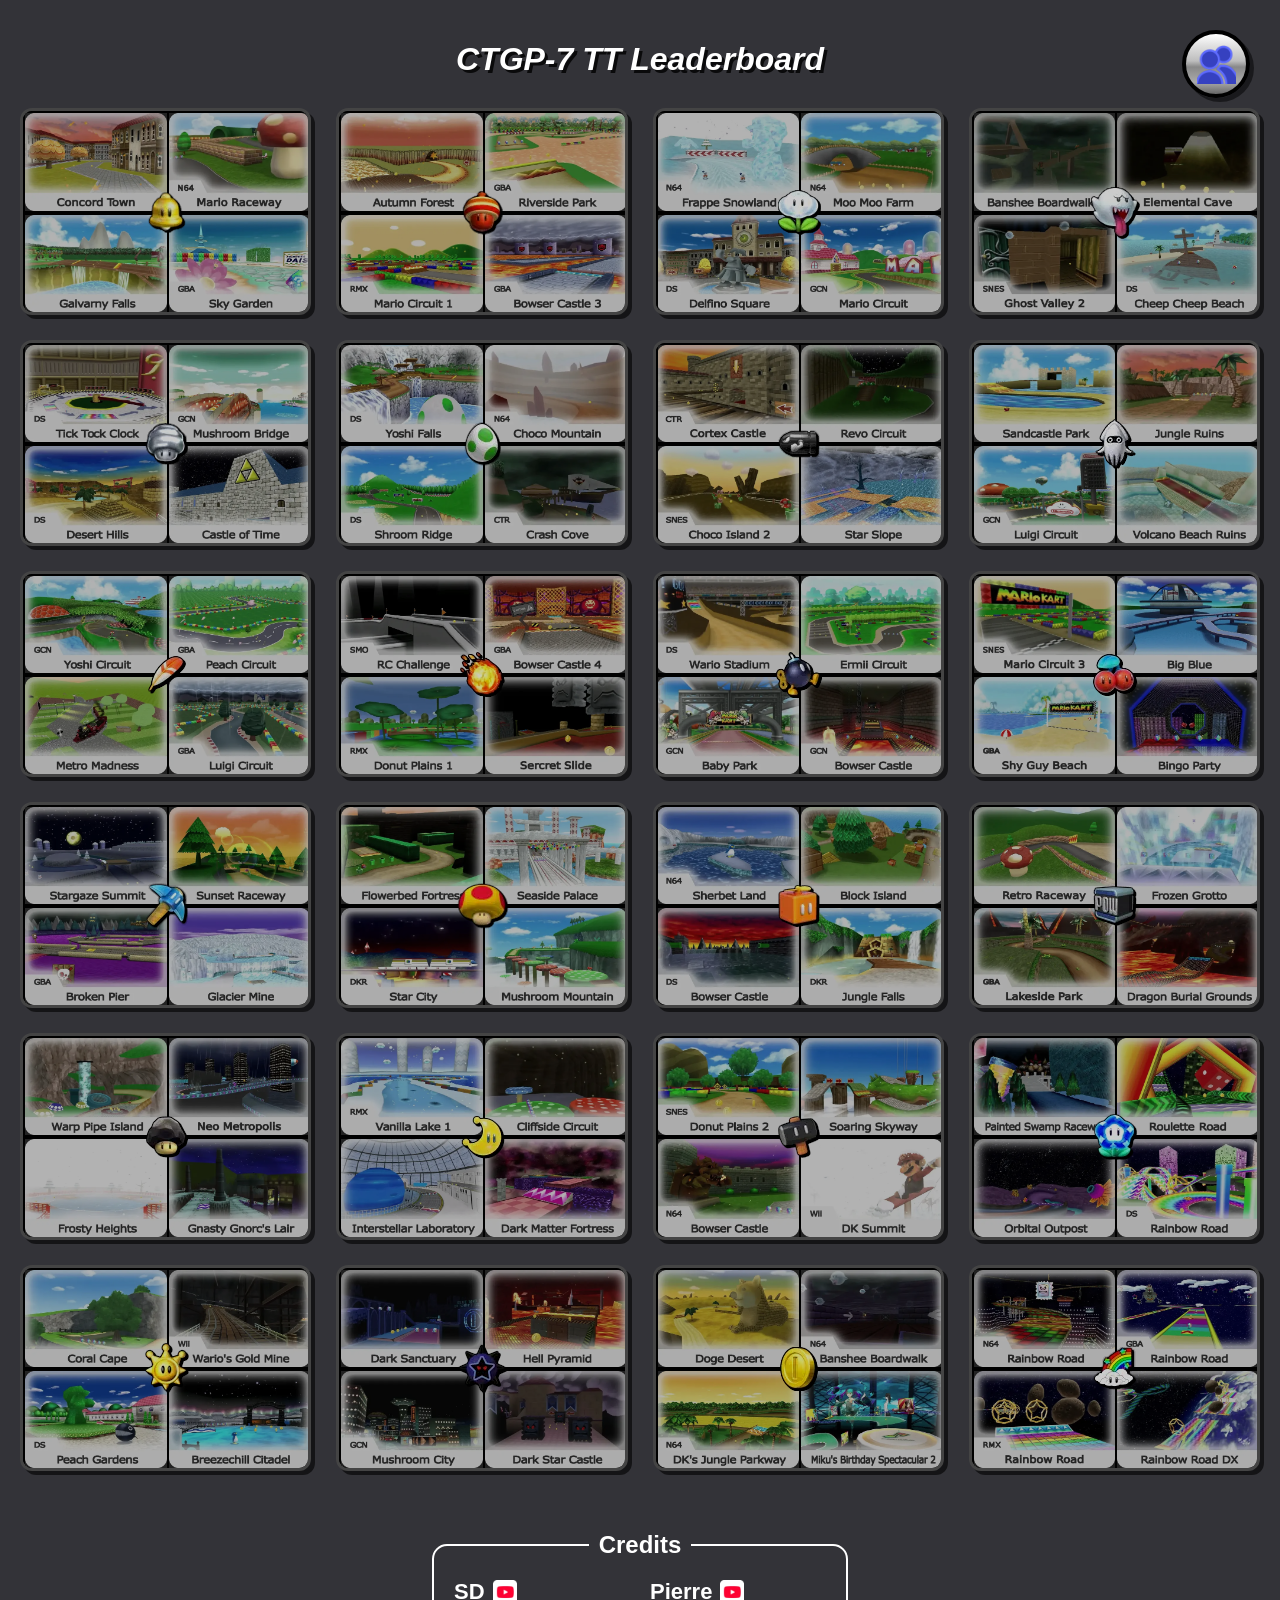
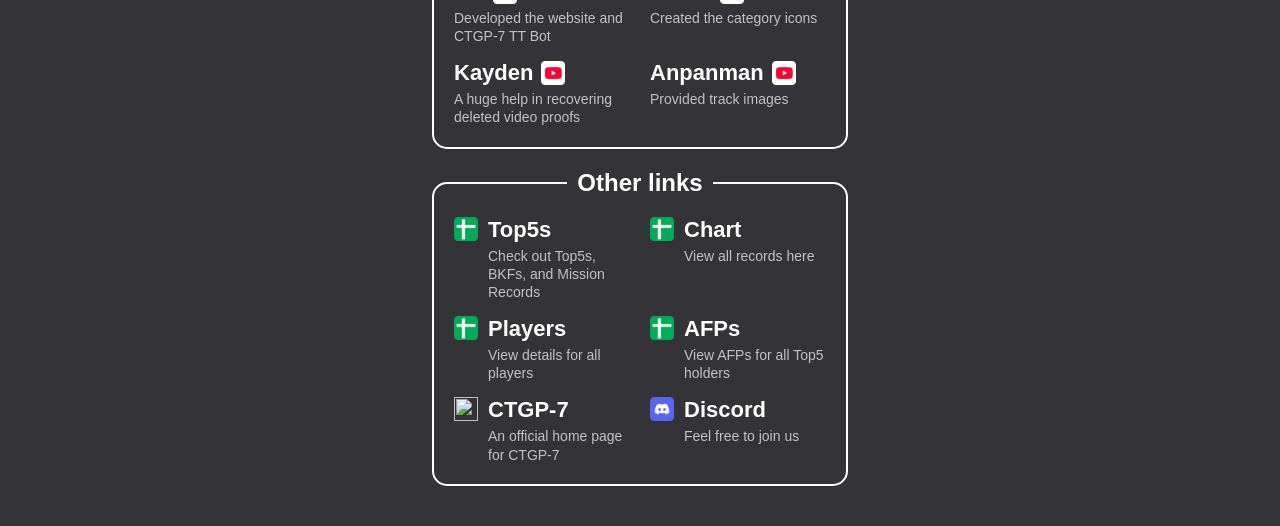
==== commit 8dbb4c2e: "Add links to AFPs and CTGP-7 in index.html" ====
--- a/index.html
+++ b/index.html
@@ -63,6 +63,7 @@
   <link rel="stylesheet" href="./css/ranking.css">
   <link rel="stylesheet" href="./css/panels.css">
   <link rel="stylesheet" href="./css/modals.css">
+  <link rel="stylesheet" href="./css/category.css">
   <link rel="stylesheet" href="./css/mobile.css">
 
   <link rel="modulepreload" href="./js/main.js">
@@ -121,7 +122,7 @@
         <h2>Player Leaderboard</h2>
       </div>
 
-      <div class="mobile-category-btn panel-category-btn">
+      <div class="category-btn panel-category-btn">
         <img src="img/category.svg" alt="Categories">
       </div>
 
@@ -205,12 +206,29 @@
             </div>
           </a>
 
+          <a href="https://docs.google.com/spreadsheets/d/1QjXcoUro_7TL57pLBXGtkZhcFxhog0nZ5dpfGhJmL2k" target="_blank" rel="noopener noreferrer" class="info-item">
+            <img src="img/favicon/excel.webp" alt="" class="info-icon">
+            <div class="info-details">
+              <span>AFPs</span>
+              <small>View AFPs for all Top5 holders</small>
+            </div>
+
+          <a href="https://ctgp-7.github.io" target="_blank" rel="noopener noreferrer" class="info-item">
+            <img src="img/favicon/ctgp-7.webp" alt="" class="info-icon">
+            <div class="info-details">
+              <span>CTGP-7</span>
+              <small>An official home page for CTGP-7</small>
+            </div>
+          </a>
+
           <a href="https://discord.com/invite/sC6MurnUuj" target="_blank" rel="noopener noreferrer" class="info-item">
             <img src="img/favicon/discord.webp" alt="" class="info-icon">
             <div class="info-details">
               <span>Discord</span>
               <small>Feel free to join us</small>
             </div>
+          </a>
+            
           </a>
         </div>
       </fieldset>
@@ -233,7 +251,7 @@
         </div>
         -->
 
-        <div class="mobile-category-btn">
+        <div class="category-btn">
           <img src="img/category.svg" alt="Categories">
         </div>
 
@@ -252,23 +270,24 @@
     </div>
 
     <div id="history-bar" class="history-bar hidden"></div>
+    <div id="obsolete-note" class="obsolete-note hidden">This record is no longer reproducible.</div>
 
     <div class="ranking-list" id="rankingList"></div>
   </div>
 
   <!-- カテゴリ選択(ランキング・プレイヤープロフィール・プレイヤーランキング共通) -->
-  <div id="category-overlay" class="mobile-category-overlay">
-    <div class="mobile-category-list">
-      <div class="mobile-category-item" data-cat="General">
+  <div id="category-overlay" class="category-overlay">
+    <div class="category-list">
+      <div class="category-item" data-cat="General">
         <img src="img/category/general.webp"> General
       </div>
-      <div class="mobile-category-item" data-cat="Flap">
+      <div class="category-item" data-cat="Flap">
         <img src="img/category/flap.webp"> Flap
       </div>
-      <div class="mobile-category-item" data-cat="Shroomless">
+      <div class="category-item" data-cat="Shroomless">
         <img src="img/category/shroomless.webp"> Shroomless
       </div>
-      <div class="mobile-category-item" data-cat="Mission">
+      <div class="category-item" data-cat="Mission">
         <img src="img/category/mission.webp"> Mission
       </div>
     </div>
@@ -290,7 +309,7 @@
       <h2 id="pp-name">Player</h2>
     </div>
 
-    <div class="mobile-category-btn panel-category-btn">
+    <div class="category-btn panel-category-btn">
       <img src="img/category.svg" alt="Categories">
     </div>
 
--- a/css/ranking.css
+++ b/css/ranking.css
@@ -11,9 +11,12 @@
 
 /* モード切替ボタンの親コンテナ：z-index 600 */
 .mode-toggle-container { 
-  flex: 1; display: flex; justify-content: center; 
+  flex: 1; display: flex; justify-content: flex-start; 
   position: relative; z-index: 600; 
+  align-items: center; gap: 10px; padding-left: 20px;  /* Backボタンとの間隔 */
 }
+/* ヘッダー内のEarthボタンの間隔 */
+.mode-toggle-container .earth-btn { margin-left: 10px; }
 
 .mode-toggle { display: flex; background: #444; border: 3px solid #000; border-radius: 50px; overflow: visible; cursor: pointer; box-shadow: 4px 4px 0 rgba(0,0,0,0.5); transform: scale(1.0); transition: transform 0.1s; }
 
@@ -46,14 +49,14 @@
 
 /* Glitchボタン */
 .glitch-btn {
-  width: 50px; height: 50px;
-  margin-left: 20px;
+  width: 45px; height: 45px;
+  margin-left: 10px;
   background: #e74c3c;
   border: 3px solid #000;
   border-radius: 50%;
   color: #fff;
   font-family: 'Arial Black', sans-serif;
-  font-size: 1.8rem;
+  font-size: 1.5rem;
   font-weight: 900;
   display: flex; align-items: center; justify-content: center;
   cursor: pointer;
@@ -81,8 +84,8 @@
 
 /* Historyボタン(Glitchボタンと同じ見た目・色違い) */
 .history-btn {
-  width: 50px; height: 50px;
-  margin-left: 20px;
+  width: 45px; height: 45px;
+  margin-left: 10px;
   background: var(--gray-smooth);
   border: 3px solid #000;
   border-radius: 50%;
@@ -92,7 +95,7 @@
   transition: transform 0.1s, background 0.2s, box-shadow 0.2s;
   position: relative;
 }
-.history-btn img { width: 80%; height: 80%; object-fit: contain; pointer-events: none; }
+.history-btn img { width: 70%; height: 70%; object-fit: contain; pointer-events: none; }
 .history-btn:hover::after {
   content: attr(data-tooltip);
   position: absolute; bottom: 125%; left: 50%; transform: translateX(-50%);
@@ -121,6 +124,8 @@
 }
 .history-pill:hover { transform: scale(1.05); filter: brightness(1.1); }
 .history-pill.selected { background: var(--gold-smooth); }
+.obsolete-note { max-width: 800px; margin: -10px auto 20px auto; text-align: center; font-size: 0.9rem; font-weight: bold; color: #ff3b3b; font-family: Arial, sans-serif; }
+.obsolete-note.hidden { display: none; }
 .history-note { margin-top: 10px; font-size: 0.85rem; color: #bbb; font-family: Arial, sans-serif; }
 
 .ranking-list { display: flex; flex-direction: column; align-items: center; width: 100%; }
--- a/css/category.css
+++ b/css/category.css
@@ -0,0 +1,86 @@
+/* ===== カテゴリ選択UI(PC・スマホ共通) ===== */
+
+/* カテゴリボタン */
+.category-btn {
+  display: grid;
+  width: 45px;
+  height: 45px;
+  margin-left: 10px;
+  cursor: pointer;
+  grid-template-columns: 1fr 1fr;
+  grid-template-rows: 1fr 1fr;
+  gap: 3px;
+  padding: 6px;
+  box-sizing: border-box;
+  position: relative;
+  flex-shrink: 0;
+  background: #6a6a6a;
+  border: 3px solid #000;
+  border-radius: 12px;
+  box-shadow: 4px 4px 0 rgba(0,0,0,0.5);
+  transition: transform 0.1s;
+}
+.category-btn:hover { transform: scale(1.08); }
+.category-btn:active { transform: scale(0.95); }
+.category-btn img {
+  width: 110%;
+  height: 110%;
+  object-fit: contain;
+  justify-self: center;
+  align-self: center;
+  grid-area: 1 / 1 / -1 / -1;
+}
+
+.category-btn img {
+  transform-origin: center center;
+}
+
+/* カテゴリ選択オーバーレイ */
+.category-overlay {
+  position: fixed; top: 0; left: 0; width: 100%; height: 100%;
+  background: rgba(0,0,0,0.8);
+  z-index: 2000000;
+  display: flex; align-items: center; justify-content: center;
+  opacity: 0; pointer-events: none; transition: opacity 0.3s;
+}
+.category-overlay.visible { opacity: 1; pointer-events: auto; }
+
+.category-list {
+  background: #4b4b4b;
+  border: 4px solid #ffe400;
+  border-radius: 30px;
+  padding: 20px;
+  display: flex; flex-direction: column; gap: 20px;
+  max-width: 80%;
+}
+
+.category-item {
+  display: flex; align-items: center; gap: 15px;
+  color: #fff; font-size: 1.2rem; font-weight: bold;
+  cursor: pointer;
+  background: rgba(0,0,0,0.2);
+  padding: 10px 20px;
+  border-radius: 10px;
+  transition: transform 0.1s, background 0.1s;
+}
+.category-item:hover { background: rgba(0,0,0,0.4); transform: translateX(4px); }
+.category-item img {
+  width: 50px; height: auto;
+  filter: drop-shadow(2px 2px 0 rgba(0,0,0,0.5));
+}
+
+/* 選択中のカテゴリ */
+.category-item.selected { background: rgba(255,228,0,0.25); outline: 3px solid #ffe400; }
+
+/* プレイヤーランキング・プレイヤープロフィール内のカテゴリボタン
+   (標準: ヘッダー下の中央配置 / PC(横向き): パネル右上に小さく配置) */
+.panel-category-btn { margin: 12px auto; }
+
+@media (orientation: landscape) {
+  .panel-category-btn {
+    position: absolute; top: 18px; right: 15px; margin: 0; z-index: 2;
+    width: 34px; height: 34px; padding: 4px; gap: 2px;
+    border-width: 2px; border-radius: 9px;
+    box-shadow: 2px 2px 0 rgba(0,0,0,0.5);
+  }
+}
--- a/css/mobile.css
+++ b/css/mobile.css
@@ -1,96 +1,3 @@
-/* ===== カテゴリ選択UI(PC・スマホ共通) ===== */
-
-/* カテゴリボタン */
-.mobile-category-btn {
-  display: grid;
-  width: 45px;
-  height: 45px;
-  margin-left: 10px;
-  cursor: pointer;
-  grid-template-columns: 1fr 1fr;
-  grid-template-rows: 1fr 1fr;
-  gap: 3px;
-  padding: 6px;
-  box-sizing: border-box;
-  position: relative;
-  flex-shrink: 0;
-  background: #6a6a6a;
-  border: 3px solid #000;
-  border-radius: 12px;
-  box-shadow: 4px 4px 0 rgba(0,0,0,0.5);
-  transition: transform 0.1s;
-}
-.mobile-category-btn:hover { transform: scale(1.08); }
-.mobile-category-btn:active { transform: scale(0.95); }
-.mobile-category-btn img {
-  width: 110%;
-  height: 110%;
-  object-fit: contain;
-  justify-self: center;
-  align-self: center;
-  grid-area: 1 / 1 / -1 / -1;
-}
-
-.mobile-category-btn img {
-  transform-origin: center center;
-}
-
-/* カテゴリ選択オーバーレイ */
-.mobile-category-overlay {
-  position: fixed; top: 0; left: 0; width: 100%; height: 100%;
-  background: rgba(0,0,0,0.8);
-  z-index: 2000000;
-  display: flex; align-items: center; justify-content: center;
-  opacity: 0; pointer-events: none; transition: opacity 0.3s;
-}
-.mobile-category-overlay.visible { opacity: 1; pointer-events: auto; }
-
-.mobile-category-list {
-  background: #4b4b4b;
-  border: 4px solid #ffe400;
-  border-radius: 20px;
-  padding: 20px;
-  display: flex; flex-direction: column; gap: 20px;
-  max-width: 80%;
-}
-
-.mobile-category-item {
-  display: flex; align-items: center; gap: 15px;
-  color: #fff; font-size: 1.2rem; font-weight: bold;
-  cursor: pointer;
-  background: rgba(0,0,0,0.2);
-  padding: 10px 20px;
-  border-radius: 10px;
-  transition: transform 0.1s, background 0.1s;
-}
-.mobile-category-item:hover { background: rgba(0,0,0,0.4); transform: translateX(4px); }
-.mobile-category-item img {
-  width: 50px; height: auto;
-  filter: drop-shadow(2px 2px 0 rgba(0,0,0,0.5));
-}
-
-/* ランキング画面ヘッダーのボタン並び */
-.mode-toggle-container { align-items: center; gap: 10px; }
-.glitch-btn { width: 45px; height: 45px; font-size: 1.5rem; margin-left: 10px; }
-.history-btn { width: 45px; height: 45px; margin-left: 10px; }
-.mode-toggle-container .earth-btn { margin-left: 10px; }
-
-/* 選択中のカテゴリ */
-.mobile-category-item.selected { background: rgba(255,228,0,0.25); outline: 3px solid #ffe400; }
-
-/* プレイヤーランキング・プレイヤープロフィール内のカテゴリボタン
-   (標準: ヘッダー下の中央配置 / PC(横向き): パネル右上に小さく配置) */
-.panel-category-btn { margin: 12px auto; }
-
-@media (orientation: landscape) {
-  .panel-category-btn {
-    position: absolute; top: 18px; right: 15px; margin: 0; z-index: 2;
-    width: 34px; height: 34px; padding: 4px; gap: 2px;
-    border-width: 2px; border-radius: 9px;
-    box-shadow: 2px 2px 0 rgba(0,0,0,0.5);
-  }
-}
-
 /* ★★★ スマホ(縦向き)専用 ★★★ */
   @media (orientation: portrait) {
 
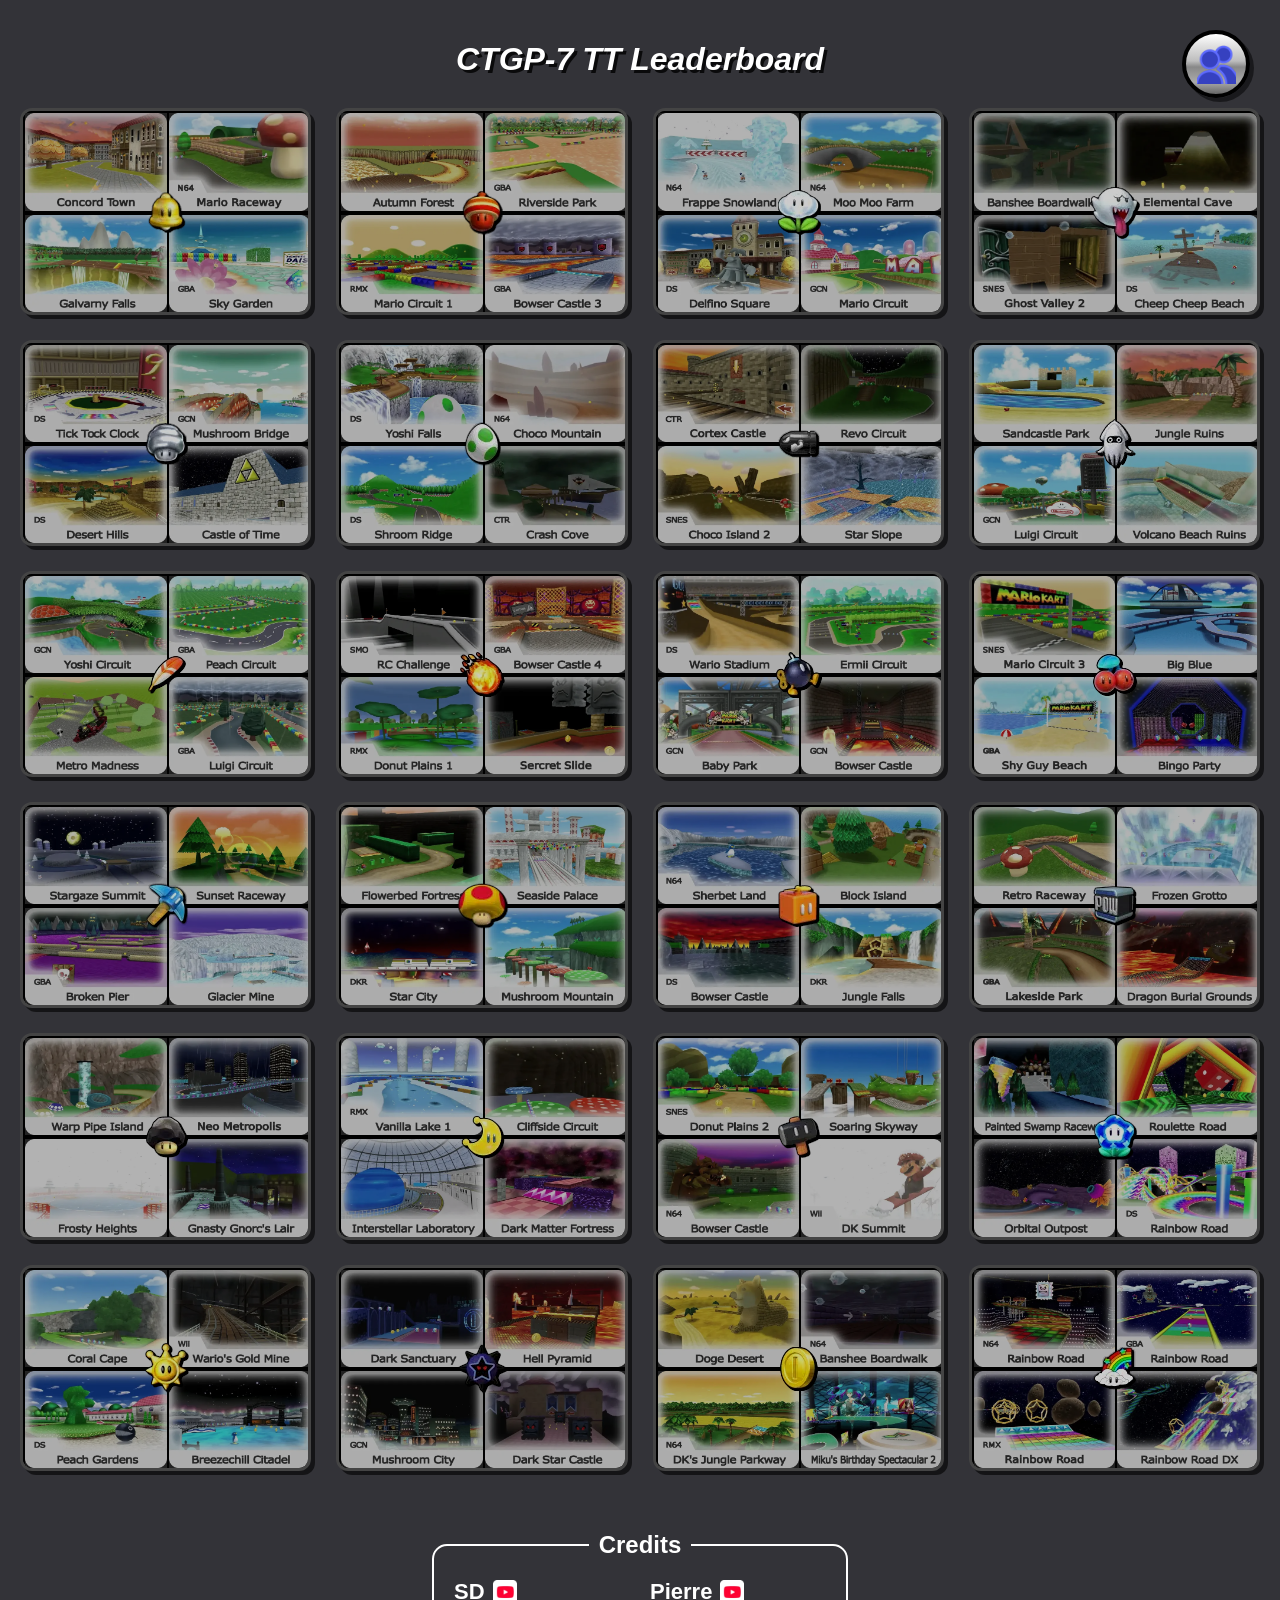
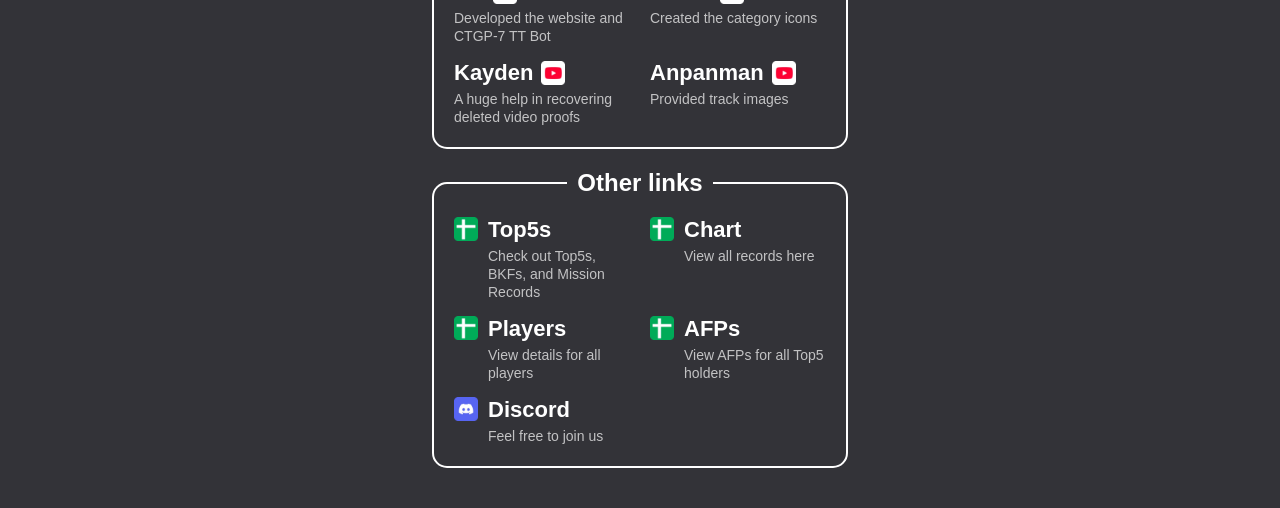
==== commit 1aaa32fc: "Remove CTGP-7 link from index.html Removed CTGP-7 link and associated details from index.html." ====
--- a/index.html
+++ b/index.html
@@ -213,14 +213,6 @@
               <small>View AFPs for all Top5 holders</small>
             </div>
 
-          <a href="https://ctgp-7.github.io" target="_blank" rel="noopener noreferrer" class="info-item">
-            <img src="img/favicon/ctgp-7.webp" alt="" class="info-icon">
-            <div class="info-details">
-              <span>CTGP-7</span>
-              <small>An official home page for CTGP-7</small>
-            </div>
-          </a>
-
           <a href="https://discord.com/invite/sC6MurnUuj" target="_blank" rel="noopener noreferrer" class="info-item">
             <img src="img/favicon/discord.webp" alt="" class="info-icon">
             <div class="info-details">
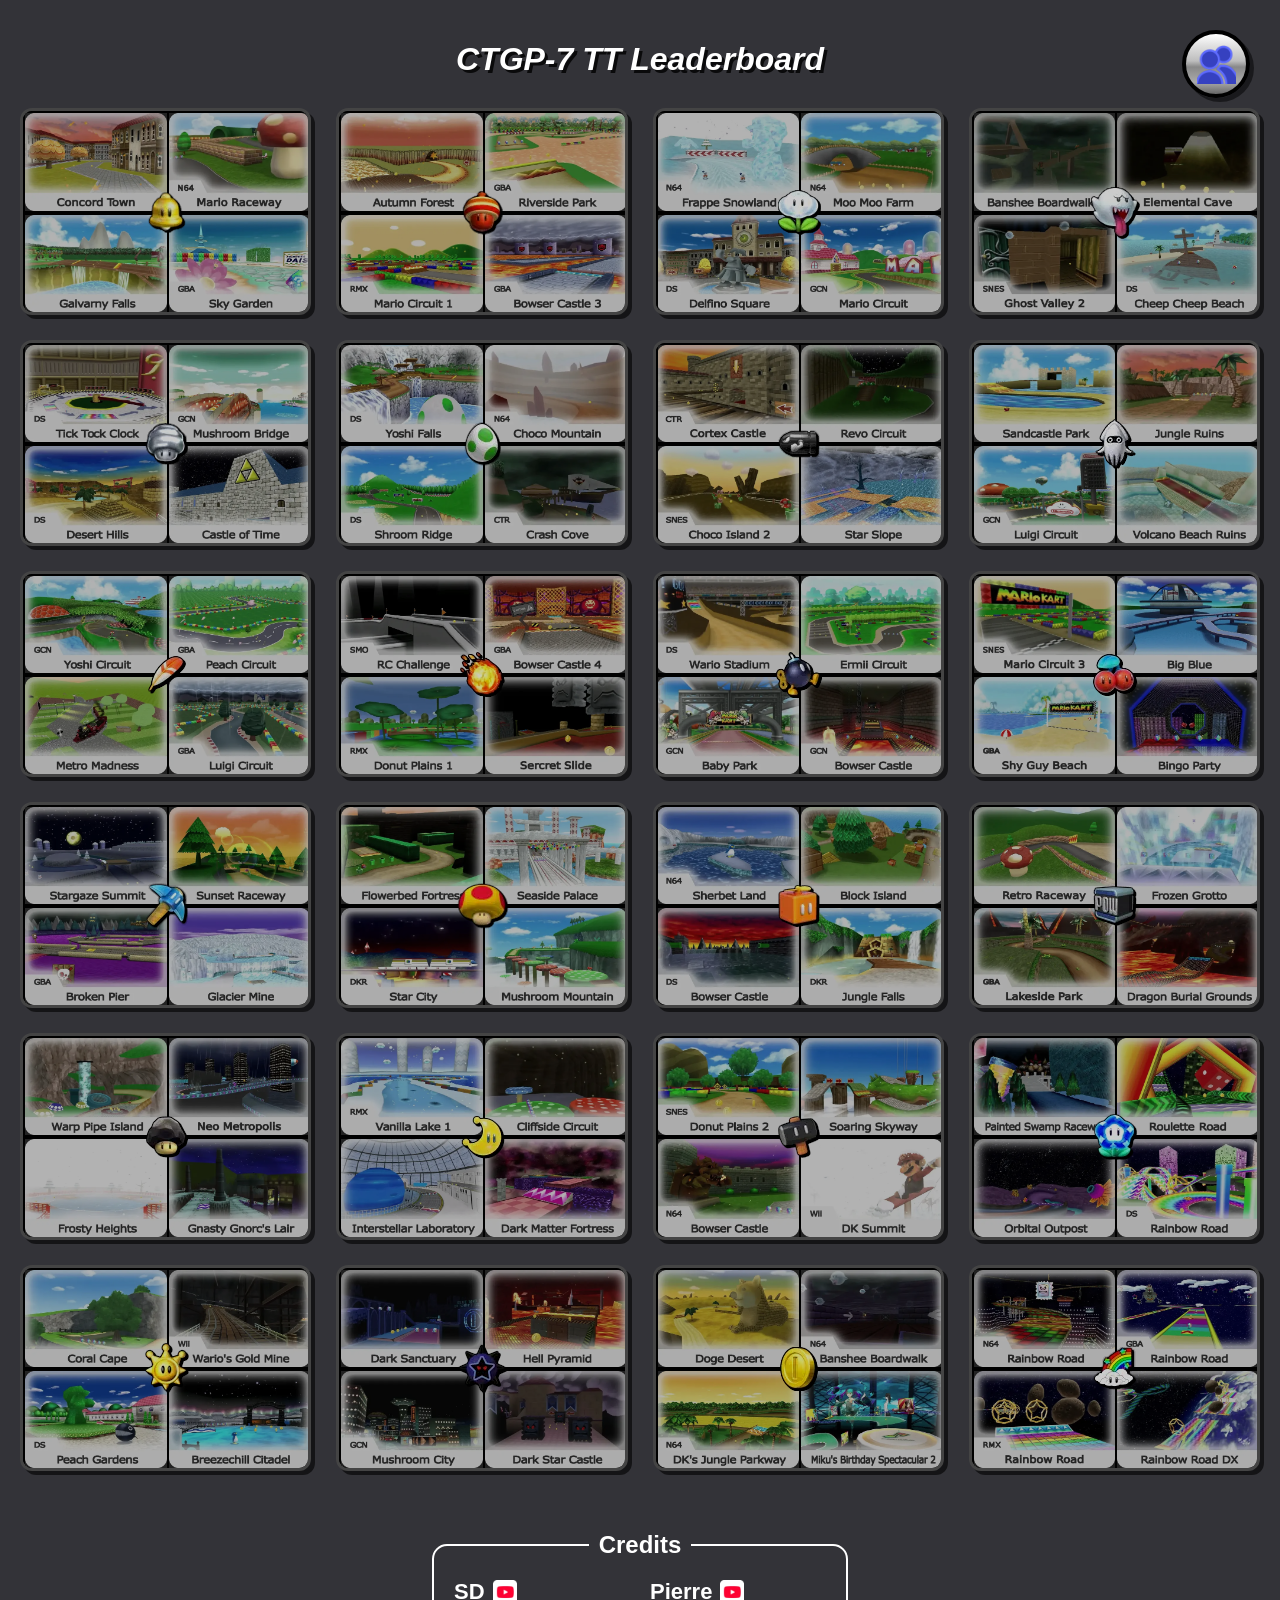
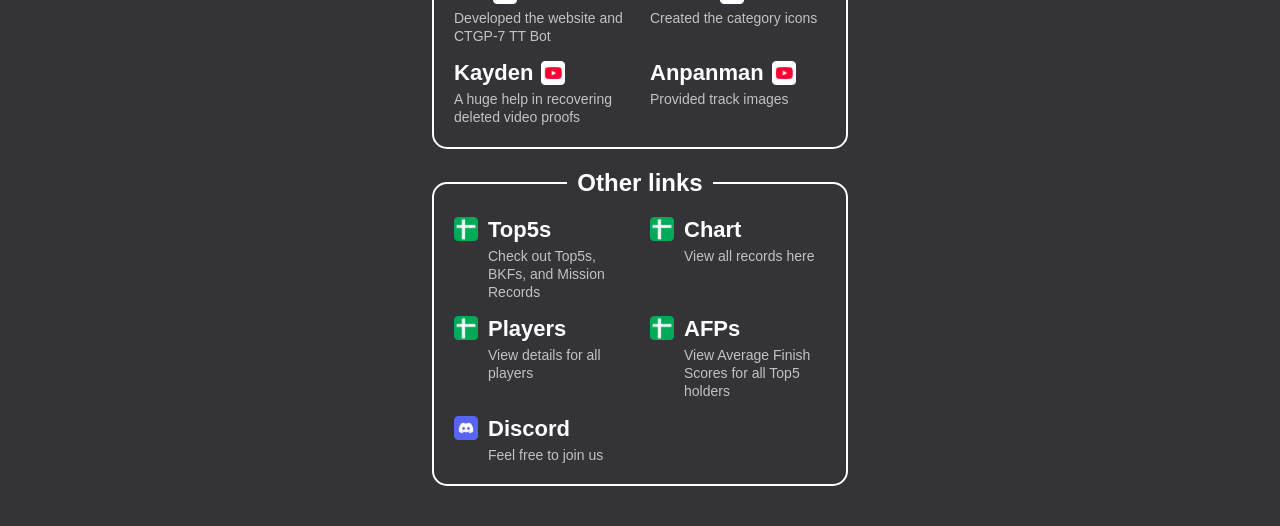
==== commit 43809a89: "Update description for AFPs link in index.html" ====
--- a/index.html
+++ b/index.html
@@ -210,7 +210,7 @@
             <img src="img/favicon/excel.webp" alt="" class="info-icon">
             <div class="info-details">
               <span>AFPs</span>
-              <small>View AFPs for all Top5 holders</small>
+              <small>View Average Finish Scores for all Top5 holders</small>
             </div>
 
           <a href="https://discord.com/invite/sC6MurnUuj" target="_blank" rel="noopener noreferrer" class="info-item">
--- a/css/mobile.css
+++ b/css/mobile.css
@@ -93,3 +93,11 @@
       grid-template-columns: 1fr;
     }
   }
+
+
+/* ★★★ タッチ端末(カーソルなし)専用: 縦横どちらでも明るく表示 ★★★ */
+@media (hover: none) {
+  .course-img-wrapper img { filter: brightness(1.0) grayscale(0%) !important; }
+  /* カップアイコン: 通常時の暗さ(0.8)をやめる。開いた状態(.active)は cups.css 側の指定が優先される */
+  .cup-icon-wrapper img { filter: brightness(1.1) drop-shadow(2px 2px 0 rgba(0,0,0,1.0)); }
+}
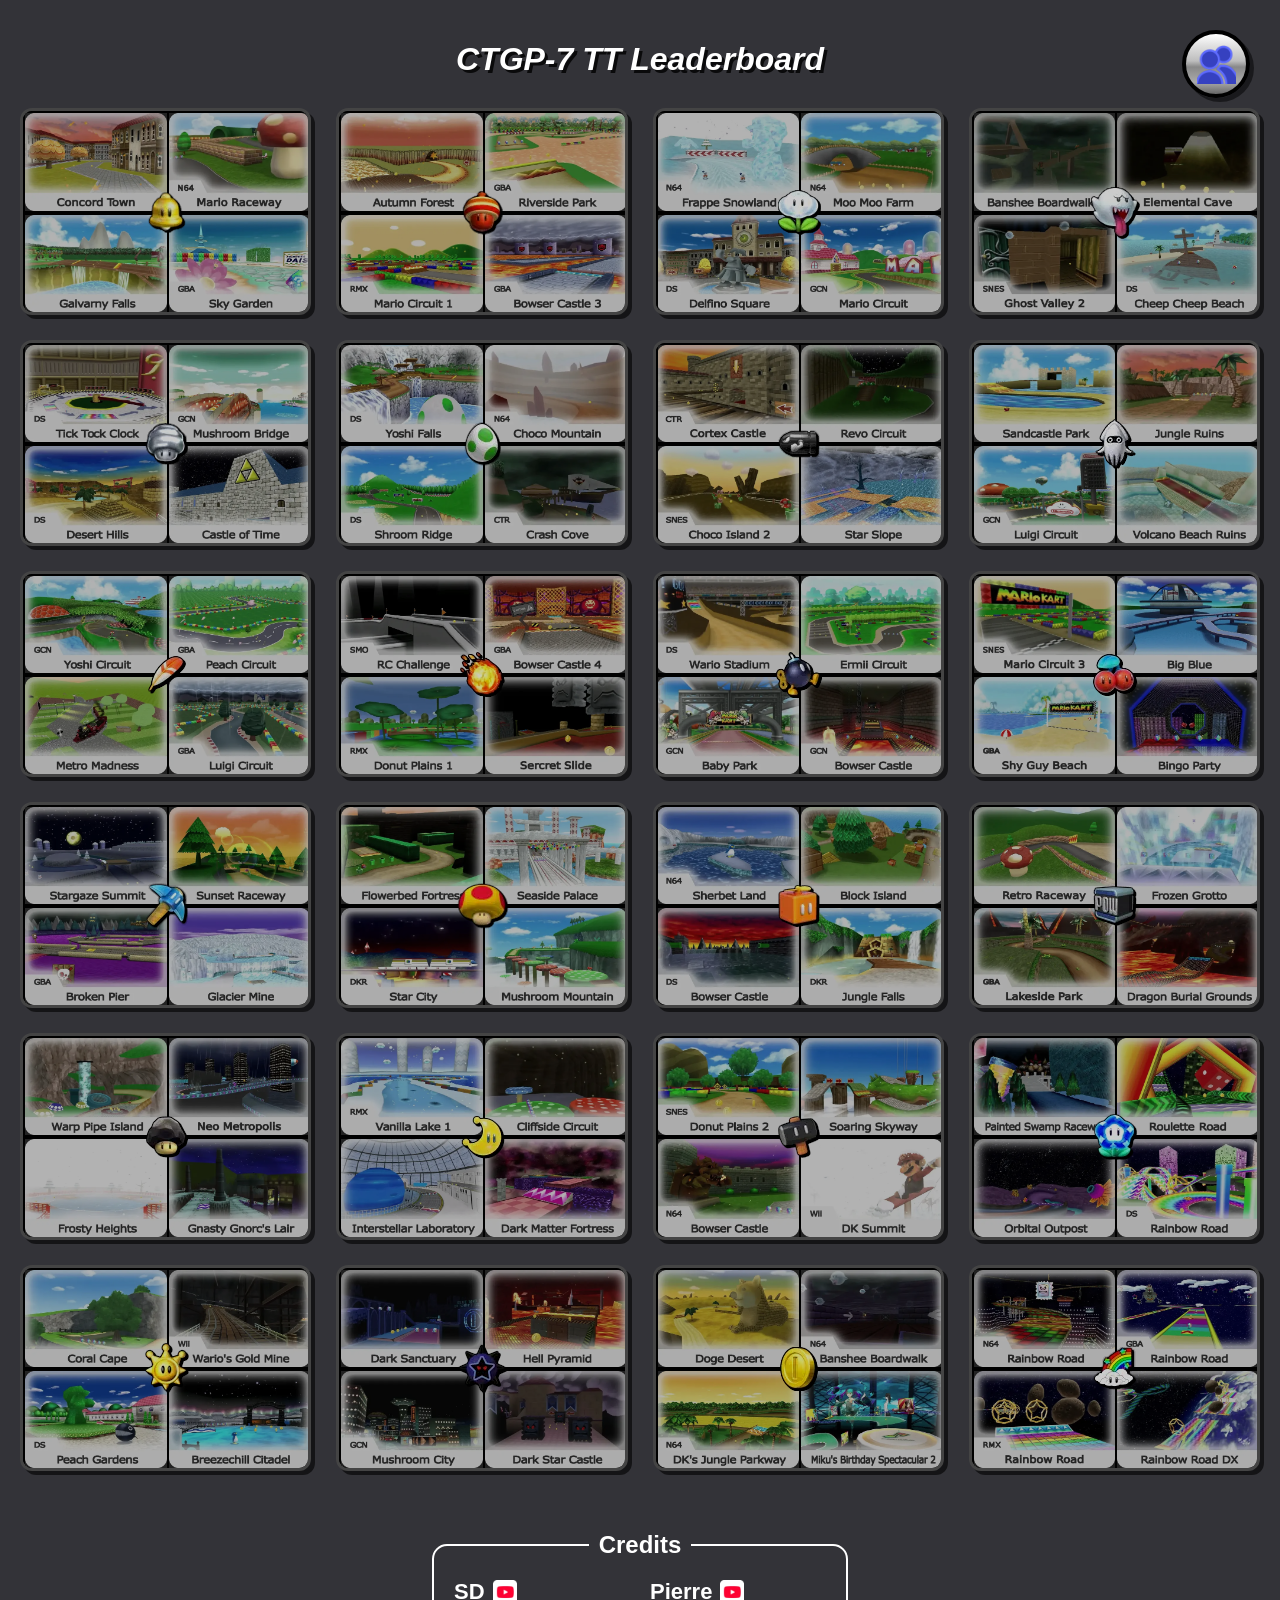
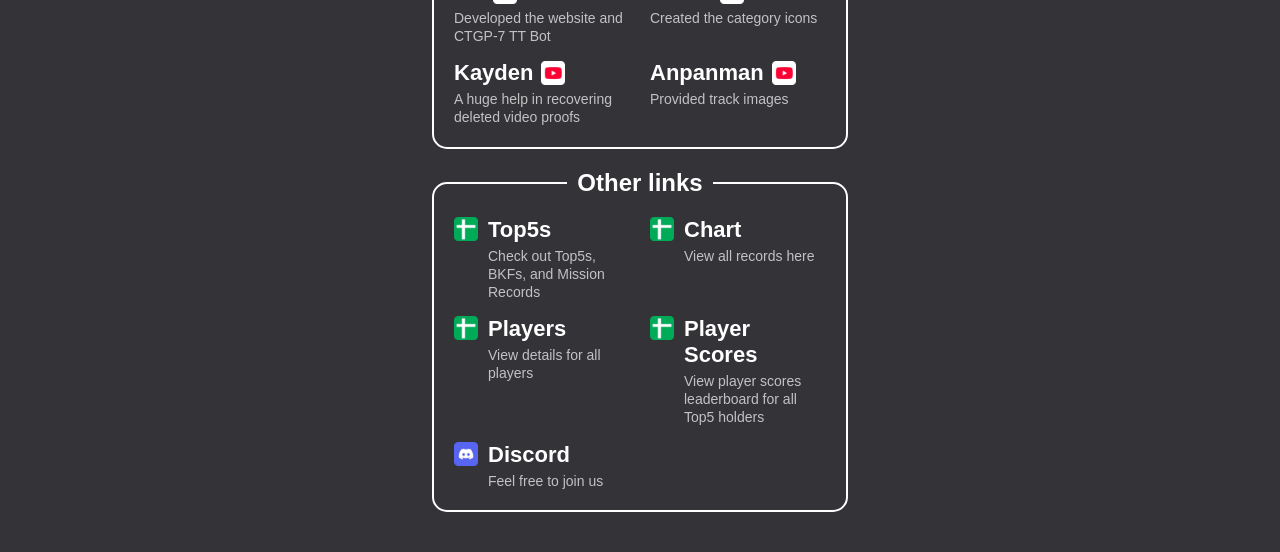
==== commit 50695ae5: "Update link text and description for player scores" ====
--- a/index.html
+++ b/index.html
@@ -209,8 +209,8 @@
           <a href="https://docs.google.com/spreadsheets/d/1QjXcoUro_7TL57pLBXGtkZhcFxhog0nZ5dpfGhJmL2k" target="_blank" rel="noopener noreferrer" class="info-item">
             <img src="img/favicon/excel.webp" alt="" class="info-icon">
             <div class="info-details">
-              <span>AFPs</span>
-              <small>View Average Finish Scores for all Top5 holders</small>
+              <span>Player Scores</span>
+              <small>View player scores leaderboard for all Top5 holders</small>
             </div>
 
           <a href="https://discord.com/invite/sC6MurnUuj" target="_blank" rel="noopener noreferrer" class="info-item">
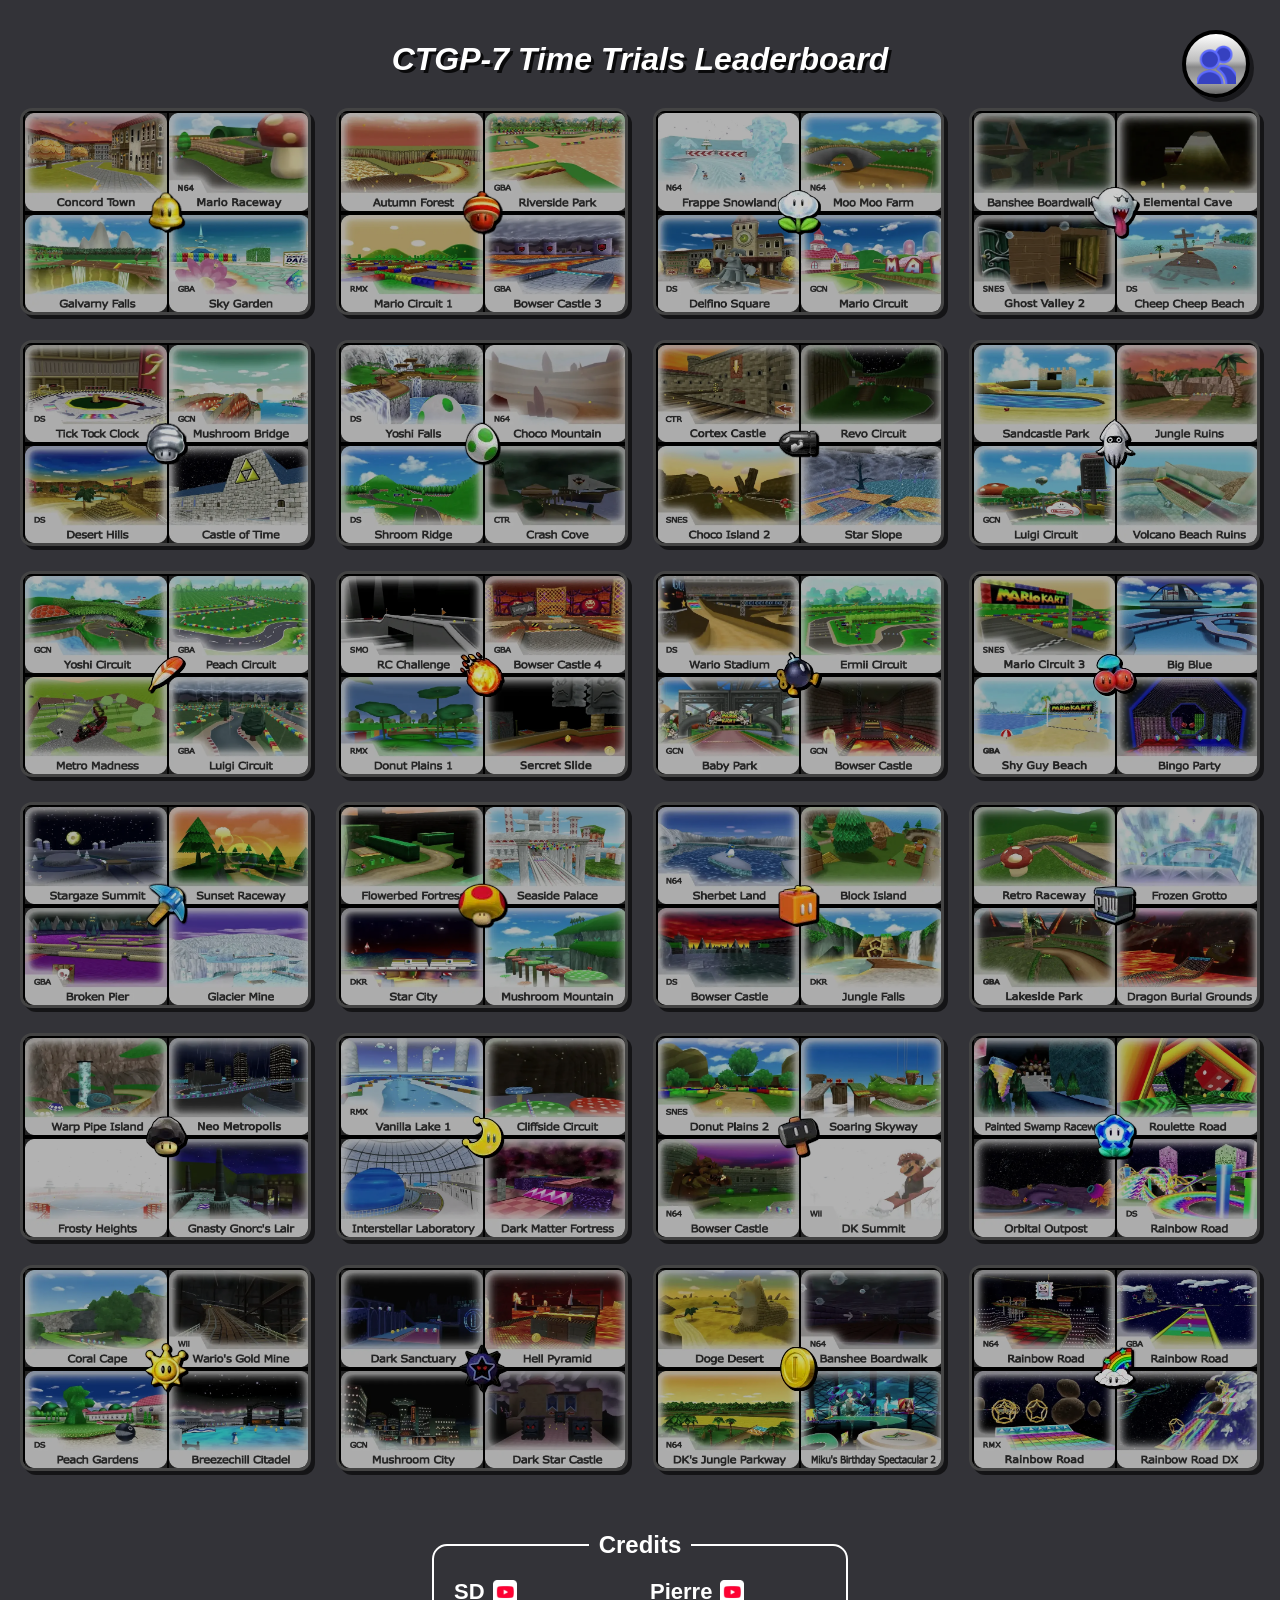
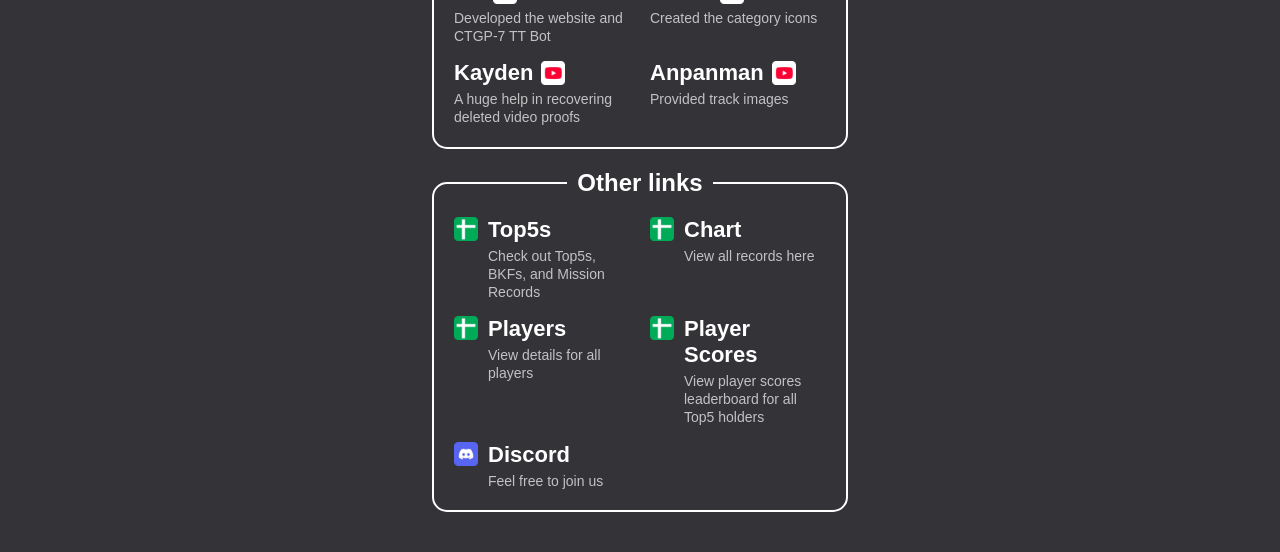
==== commit 013d5150: "Update title to 'CTGP-7 Time Trials Leaderboard'" ====
--- a/index.html
+++ b/index.html
@@ -108,7 +108,7 @@
   <div class="close-btn">×</div>
 
   <div id="cup-select-screen" class="screen">
-    <h1>CTGP-7 TT Leaderboard</h1>
+    <h1>CTGP-7 Time Trials Leaderboard</h1>
 
     <div class="leaderboard-btn" id="leaderboard-btn">
       <img src="img/person.webp" alt="Players" onerror="this.style.display='none'">
